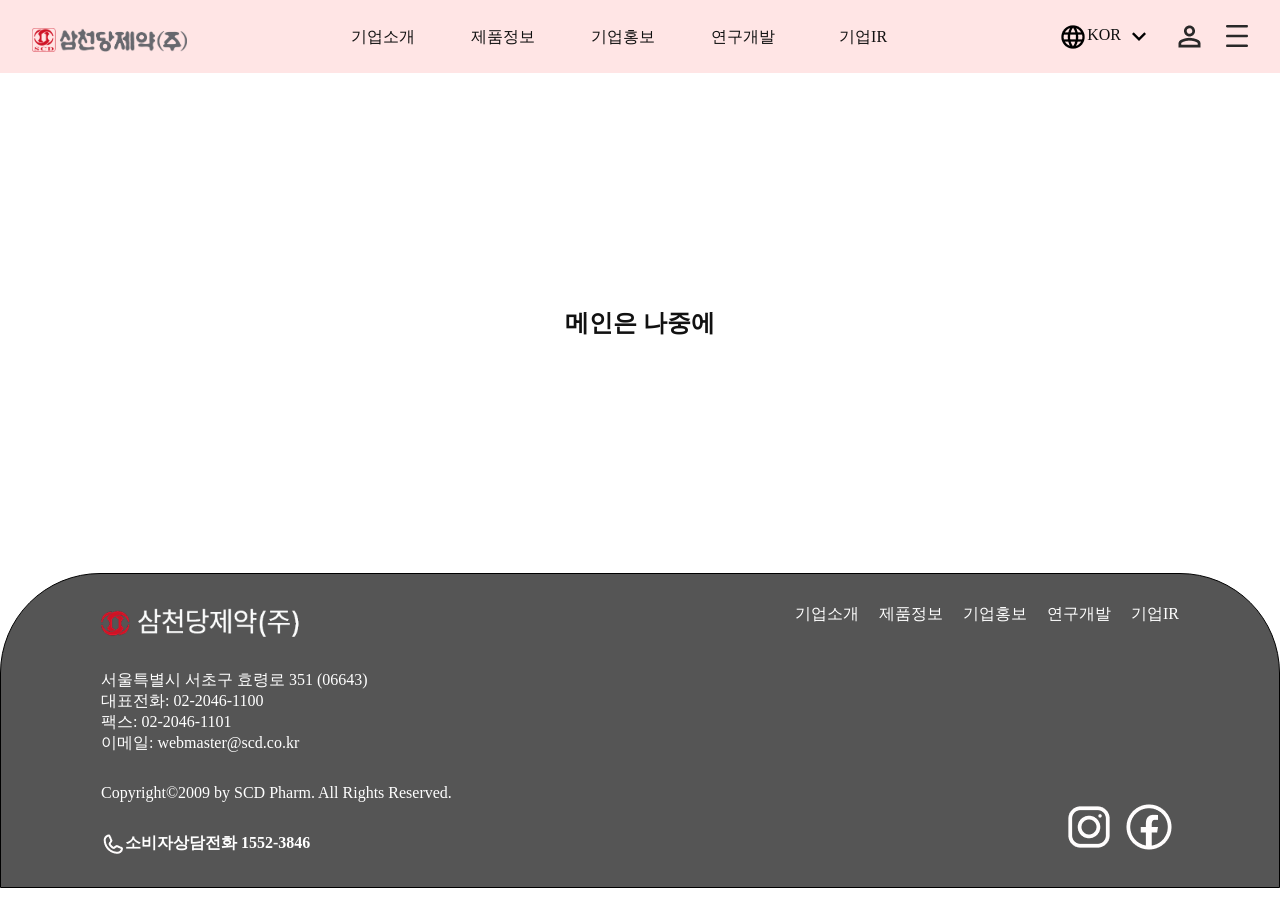
==== header.html @ 34189927 "삼천당제약홈페이지백업" ====
<!DOCTYPE html>
<html lang="en">

<head>
    <meta charset="UTF-8">
    <meta name="viewport" content="width=device-width, initial-scale=1.0">
    <title>삼천당제약</title>
    <link rel="stylesheet" href="./font/pretendard.css">
    <link
        href="https://fonts.googleapis.com/css2?family=Jost:ital,wght@0,100..900;1,100..900&family=Outfit:wght@100..900&display=swap"
        rel="stylesheet">
    <link rel="stylesheet" href="./css/common.css">
    <link rel="stylesheet" href="./css/style.css">
    <!-- <style>
        body {
            background: rgba(255, 0, 0, 0.1);
        }
    </style> -->
</head>

<body>
    <!-- <header></header> -->
    <header>
        <div class="inner">
            <h1 class="logo"><a href="#void"><img src="./images/main_logo.png" alt="메인로고"></a></h1>
            <div class="main-menu">
                <ul class="menu-list">
                    <li><a href="#void">기업소개</a>
                        <ul>
                            <li><a href="#void">인사말</a></li>
                            <li><a href="#void">미션&비젼</a></li>
                            <li><a href="#void">연혁</a></li>
                            <li><a href="#void">오시는길</a></li>
                            <!-- <li><a href="#void"></a></li> -->
                        </ul>
                    </li>
                    <li><a href="#void">제품정보</a>
                        <ul>
                            <li><a href="#void">일반의약품</a></li>
                            <li><a href="#void">전문의약품</a></li>
                            <li><a href="#void">의약외품</a></li>
                            <li><a href="#void">건강기능식품</a></li>
                            <li><a href="#void">수출전용</a></li>
                        </ul>
                    </li>
                    <li><a href="#void">기업홍보</a>
                        <ul>
                            <li><a href="#void">삼천당소식</a></li>
                            <li><a href="#void">보도자료</a></li>
                            <li><a href="#void">영상광고</a></li>
                            <!-- <li><a href="#void"></a></li>
                                <li><a href="#void"></a></li> -->
                        </ul>
                    </li>
                    <li><a href="#void">연구개발</a>
                        <ul>
                            <li><a href="#void">R&D</a></li>
                            <li><a href="#void">중앙연구소</a></li>
                            <!-- <li><a href="#void"></a></li>
                                <li><a href="#void"></a></li>
                                <li><a href="#void"></a></li> -->
                        </ul>
                    </li>
                    <li><a href="#void">기업IR</a>
                        <ul>
                            <li><a href="#void">재무정보</a></li>
                            <li><a href="#void">실적발표</a></li>
                            <li><a href="#void">공시</a></li>
                            <!-- <li><a href="#void"></a></li>
                                <li><a href="#void"></a></li> -->
                        </ul>
                    </li>
                </ul>

            </div>
            <div class="header-right">
                <ul class="gnb-list">
                    <li class="global"><a href="#void"><img src="./images/global.png" alt="글로벌">KOR <img
                                src="./images/navi.png" alt="네비"></a>
                        <ul class="global-sub">
                            <li><a href="#void">KOR</a></li>
                            <li><a href="#void">ENG</a></li>
                        </ul>
                    </li>
                    <li><a href="#void"><img src="./images/user.png" alt="유저"></a></li>
                    <li class="ham-btn"><a href="#void"><img src="./images/ham.png" alt="메뉴바"></a></li>
                </ul>

            </div>

        </div>
    </header>
    <!-- <main></main> -->
    <main>
        <h2>메인은 나중에</h2>
    </main>
    <!-- <footer></footer> -->
    <footer>
        <div class="inner">
            <div class="footer-left">
                <h2 class="footer-logo"><a href="#void"><img src="./images/logo_W.png" alt="서브로고"></a></h2>
                <address>
                    <p>
                        <span>서울특별시 서초구 효령로 351</span>
                        <span>(06643)</span>
                    </p>
                    <p>대표전화: 02-2046-1100</p>
                    <p>팩스: 02-2046-1101</p>
                    <p>이메일: webmaster@scd.co.kr</p>
                    <p class="copy">Copyright©2009 by SCD Pharm. All Rights Reserved.</p>
                </address>
                <div class="custommer">
                    <img src="./images/tel.png" alt="전화"><strong>소비자상담전화 1552-3846</strong>
                </div>
            </div>

            <div class="footer-right">

                <ul class="footer-menu-list">
                    <li><a href="#void">기업소개</a></li>
                    <li><a href="#void">제품정보</a></li>
                    <li><a href="#void">기업홍보</a></li>
                    <li><a href="#void">연구개발</a></li>
                    <li><a href="#void">기업IR</a></li>
                </ul>

                <ul class="sns-list">
                    <li><a href="#void"><img src="./images/instagram.png" alt="인스타"></a></li>
                    <li><a href="#void"><img src="./images/facebook.png" alt="페이스북"></a></li>
                </ul>

            </div>
        </div>

    </footer>

</body>

</html>
---- css/common.css ----
/* 공통사항
모든 여백 제거
li 장식제거
a 밑줄제거, 글자색 기본지정
img, 비디오는 위아래 정렬 */
/* em, i, address는 글자를 바로 세워야 함 */

*{
    margin: 0;
    padding: 0;
    box-sizing:border-box;
    /* 테두리와 여백이 포함된 크기가 width, height안에 포함되도록 설정
     box-sizing */
}
li{
    list-style: none;
}
a{
    text-decoration: none;
    /* color: #222; */
    /* 부모의 color속성을 상속받아서 사용할때 inherit활용 */
    color:inherit;
}
img,video{
    vertical-align: middle;
}

em,i,address{
    font-style: normal;
}

/* blind */
.blind{
    position: absolute;
    top:-99999px;
}

/* body */
body{
    font-family:"Pretendard", "돋움",'sans-serif';
    font-size:16px;
    color:#111;
}
---- css/style.css ----
.inner {
    width: 100%;
    max-width: 1600px;
    margin: 0 auto;
    padding: 0 2.5%;
    background: rgba(255, 0, 0, 0.1);
}

.logo {
    display: flex;
    align-items: center;
    line-height: 4rem;
}

.logo img {
    width: 155px;
    height: 24px;
}

header .inner {
    display: flex;
    justify-content: space-between;
    align-items: center;

}

.menu-list {
    display: flex;
    gap: 40px;
}

.menu-list>li {
    width: 120px;
    text-align: center;
    /* display: block; */
    /* border: 1px solid black; */
    position: relative;
    /* background: aqua; */
}

.menu-list>li>a {
    line-height: 70px;
}

.menu-list>li>a:hover {
    color: red;
}

.menu-list>li>ul>li:hover>a {
    color: red;
}


.menu-list>li:hover>ul {
    display: block;
}

.menu-list>li>ul {
    display: none;
    width: 120px;
    background: white;
    border: 1px solid black;
    border-radius: 20px;
    position: absolute;
    padding: 10px 0;
}

.menu-list>li>ul>li {
    padding: 5px 0;
}

.header-right>.gnb-list {
    display: flex;
    gap: 20px;
    margin: 20px 0;
    align-items: center;
}

.gnb-list>.global {
    /* border: 1px solid red;     */
    position: relative;
}

.gnb-list .global:hover .global-sub {
    display: block;
}

.global-sub {
    border: 1px solid black;
    border-radius: 10px;
    background: #fff;
    display: none;
    position: absolute;
    width: 100%;
    text-align: center;

}

main {
    height: 500px;
    line-height: 500px;
    text-align: center;
}

/* footer {
    background: #ccc;
} */

footer .inner {
    background: #555;
    max-width: 1763px;
    border: 1px solid black;
    border-radius: 100px 100px 0 0;
    display: flex;
    justify-content: space-between;
    padding: 0 100px;
}

.footer-left {
    /* background: aqua; */
    padding: 30px 0;

}

.footer-left .footer-logo {
    width: 200px;
    padding-bottom: 30px;
}

.footer-left .footer-logo img {
    width: 100%;
}

address>p {
    color: white;
}

.copy {
    padding: 30px 0;
}

.custommer>strong {
    color: #fff;
}

.footer-right {
    width: 430px;
    /* background: red; */
    padding: 30px 0;
    display: flex;
    flex-wrap: wrap;
    flex-direction: column;
    justify-content: space-between;



}

.footer-right .footer-menu-list {
    display: flex;
    justify-content: right;
    gap: 30px;
}

.footer-right .footer-menu-list>li {
    /* border: 1px solid black; */
    font-size: 1.13rem;
    font-weight: 600;
    color: #fff;
}

.footer-right .sns-list {
    display: flex;
    justify-content: right;
}

@media screen and (max-width: 1600px) {
    .menu-list {
        gap: 20px;
    }

    .menu-list>li {
        width: 100px;
    }

    .footer-right .footer-menu-list {
        gap: 20px;
        font-weight: 400;
    }

    .footer-right .footer-menu-list>li {
        font-size: 1rem;
        font-weight: 400;
    }

}


@media screen and (max-width: 1024px) {
    .main-menu {
        display: none;
    }

    .gnb-list li:not(.ham-btn) {
        display: none;
    }

    .footer-left {
        font-size: 0.8rem;
        font-weight: 400;
    }

    .footer-right {
        width: 350px;
    }

    .footer-right .footer-menu-list {
        gap: 10px;
    }

    .sns-list li img {
        width: 80%;
    }

}

@media screen and (max-width: 767px){
    footer .inner {
        flex-direction: column;
        text-align: center;
        padding: 0;
    }

    .footer-logo {
        display: inline-block;
        /* border: 1px solid red; */
    }

    .footer-right {
        width: 100%;        
    }

    .footer-right .sns-list{
        display: flex;
        justify-content: center;
    }

        .footer-right>.footer-menu-list {
            display: none;
        }
    }
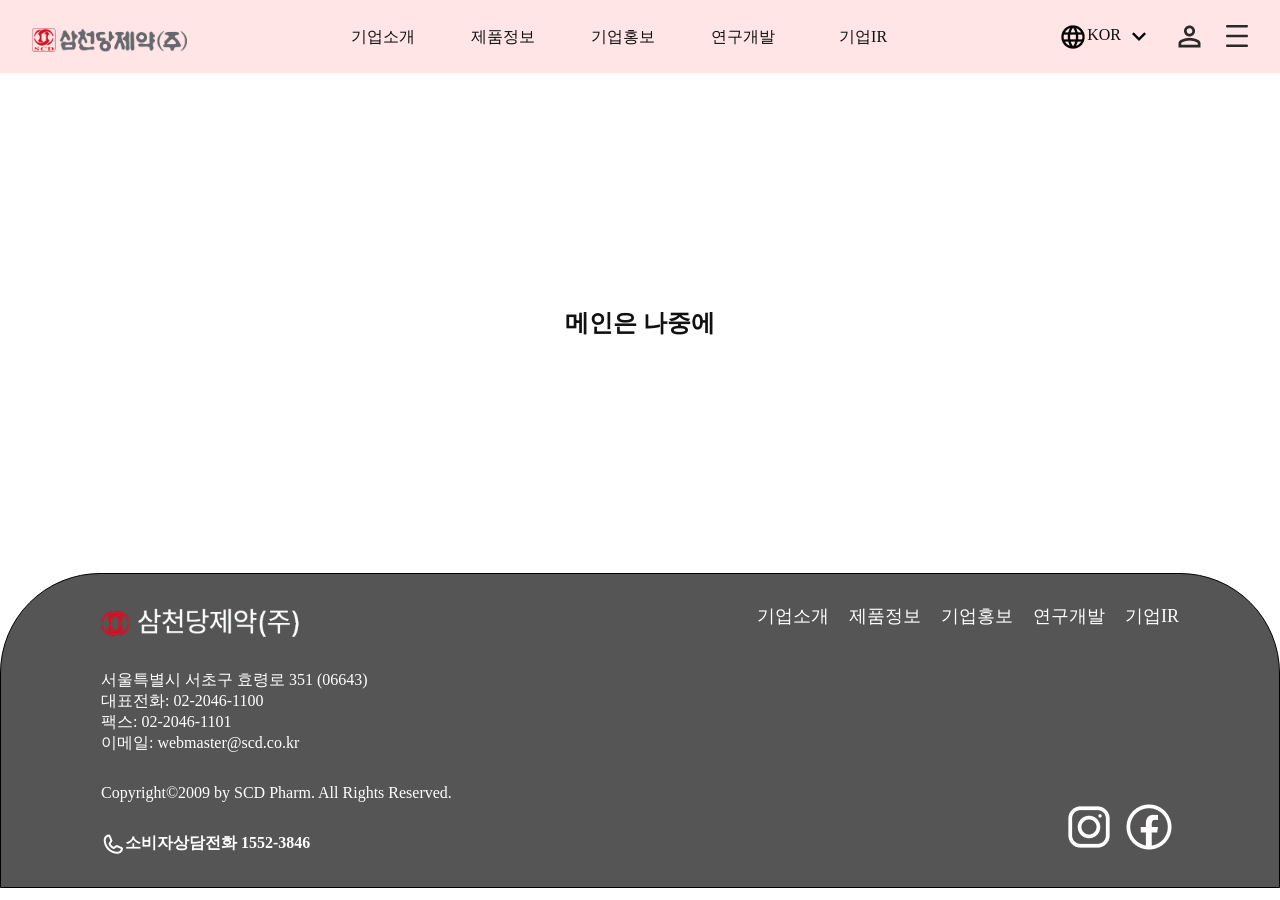
==== commit 7db2ee85: "css수정" ====
--- a/header.html
+++ b/header.html
@@ -25,7 +25,7 @@
             <h1 class="logo"><a href="#void"><img src="./images/main_logo.png" alt="메인로고"></a></h1>
             <div class="main-menu">
                 <ul class="menu-list">
-                    <li><a href="#void">기업소개</a>
+                    <li><a href="#void">기업소개<span class="menu-icon"><img src="./images/cross.svg" alt="십자가"></span></a>
                         <ul>
                             <li><a href="#void">인사말</a></li>
                             <li><a href="#void">미션&비젼</a></li>
@@ -34,7 +34,7 @@
                             <!-- <li><a href="#void"></a></li> -->
                         </ul>
                     </li>
-                    <li><a href="#void">제품정보</a>
+                    <li><a href="#void">제품정보<span class="menu-icon"><img src="./images/cross.svg" alt="십자가"></span></a>
                         <ul>
                             <li><a href="#void">일반의약품</a></li>
                             <li><a href="#void">전문의약품</a></li>
@@ -43,7 +43,7 @@
                             <li><a href="#void">수출전용</a></li>
                         </ul>
                     </li>
-                    <li><a href="#void">기업홍보</a>
+                    <li><a href="#void">기업홍보<span class="menu-icon"><img src="./images/cross.svg" alt="십자가"></span></a>
                         <ul>
                             <li><a href="#void">삼천당소식</a></li>
                             <li><a href="#void">보도자료</a></li>
@@ -52,7 +52,7 @@
                                 <li><a href="#void"></a></li> -->
                         </ul>
                     </li>
-                    <li><a href="#void">연구개발</a>
+                    <li><a href="#void">연구개발<span class="menu-icon"><img src="./images/cross.svg" alt="십자가"></span></a>
                         <ul>
                             <li><a href="#void">R&D</a></li>
                             <li><a href="#void">중앙연구소</a></li>
@@ -61,7 +61,7 @@
                                 <li><a href="#void"></a></li> -->
                         </ul>
                     </li>
-                    <li><a href="#void">기업IR</a>
+                    <li><a href="#void">기업IR<span class="menu-icon"><img src="./images/cross.svg" alt="십자가"></span></a>
                         <ul>
                             <li><a href="#void">재무정보</a></li>
                             <li><a href="#void">실적발표</a></li>
--- a/css/style.css
+++ b/css/style.css
@@ -42,8 +42,33 @@
     line-height: 70px;
 }
 
+.menu-icon {
+    display: inline-block;
+    transform: rotate(0deg);
+    opacity: 0;
+    transition: 1s;
+    position: absolute;
+    top: -15px;
+
+}
+
+.menu-icon>img {
+    width: 20px;
+    height: 20px;
+
+}
+
+
+
 .menu-list>li>a:hover {
     color: red;
+}
+
+.menu-list>li>a:hover>.menu-icon {
+    transform: rotate(360deg);
+    opacity: 1;
+
+
 }
 
 .menu-list>li>ul>li:hover>a {
@@ -58,11 +83,14 @@
 .menu-list>li>ul {
     display: none;
     width: 120px;
-    background: white;
-    border: 1px solid black;
+    background: #fcfcfc;
+    /* border: 1px solid black; */
     border-radius: 20px;
     position: absolute;
     padding: 10px 0;
+    left: 50%;
+    transform: translateX(-50%);
+
 }
 
 .menu-list>li>ul>li {
@@ -96,6 +124,8 @@
 
 }
 
+/* main */
+
 main {
     height: 500px;
     line-height: 500px;
@@ -184,13 +214,11 @@
     }
 
     .footer-right .footer-menu-list {
-        gap: 20px;
-        font-weight: 400;
+        gap: 20px;        
     }
 
     .footer-right .footer-menu-list>li {
-        font-size: 1rem;
-        font-weight: 400;
+      font-weight: 400;
     }
 
 }
@@ -218,13 +246,17 @@
         gap: 10px;
     }
 
+    .footer-right .footer-menu-list>li {
+      font-size: 0.8rem;
+    }
+
     .sns-list li img {
         width: 80%;
     }
 
 }
 
-@media screen and (max-width: 767px){
+@media screen and (max-width: 767px) {
     footer .inner {
         flex-direction: column;
         text-align: center;
@@ -237,15 +269,15 @@
     }
 
     .footer-right {
-        width: 100%;        
-    }
-
-    .footer-right .sns-list{
+        width: 100%;
+    }
+
+    .footer-right .sns-list {
         display: flex;
         justify-content: center;
     }
 
-        .footer-right>.footer-menu-list {
-            display: none;
-        }
-    }+    .footer-right>.footer-menu-list {
+        display: none;
+    }
+}
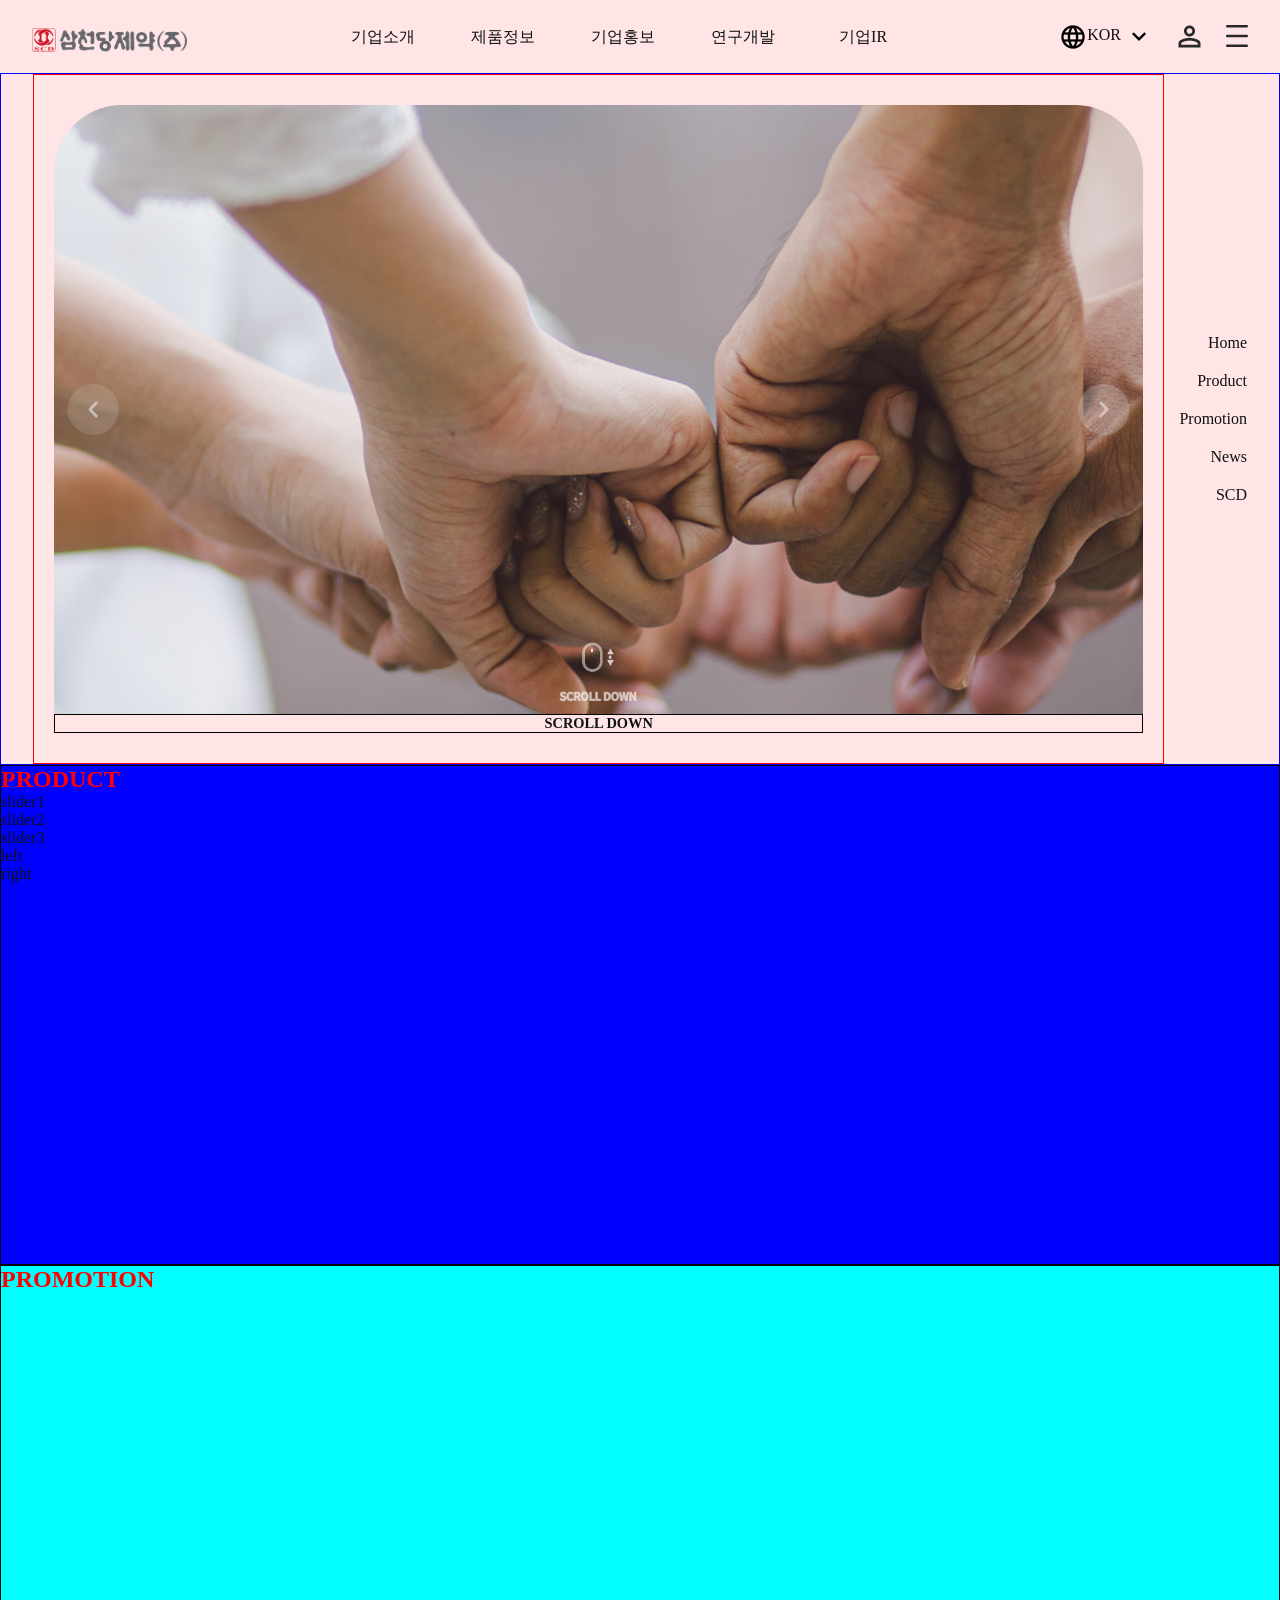
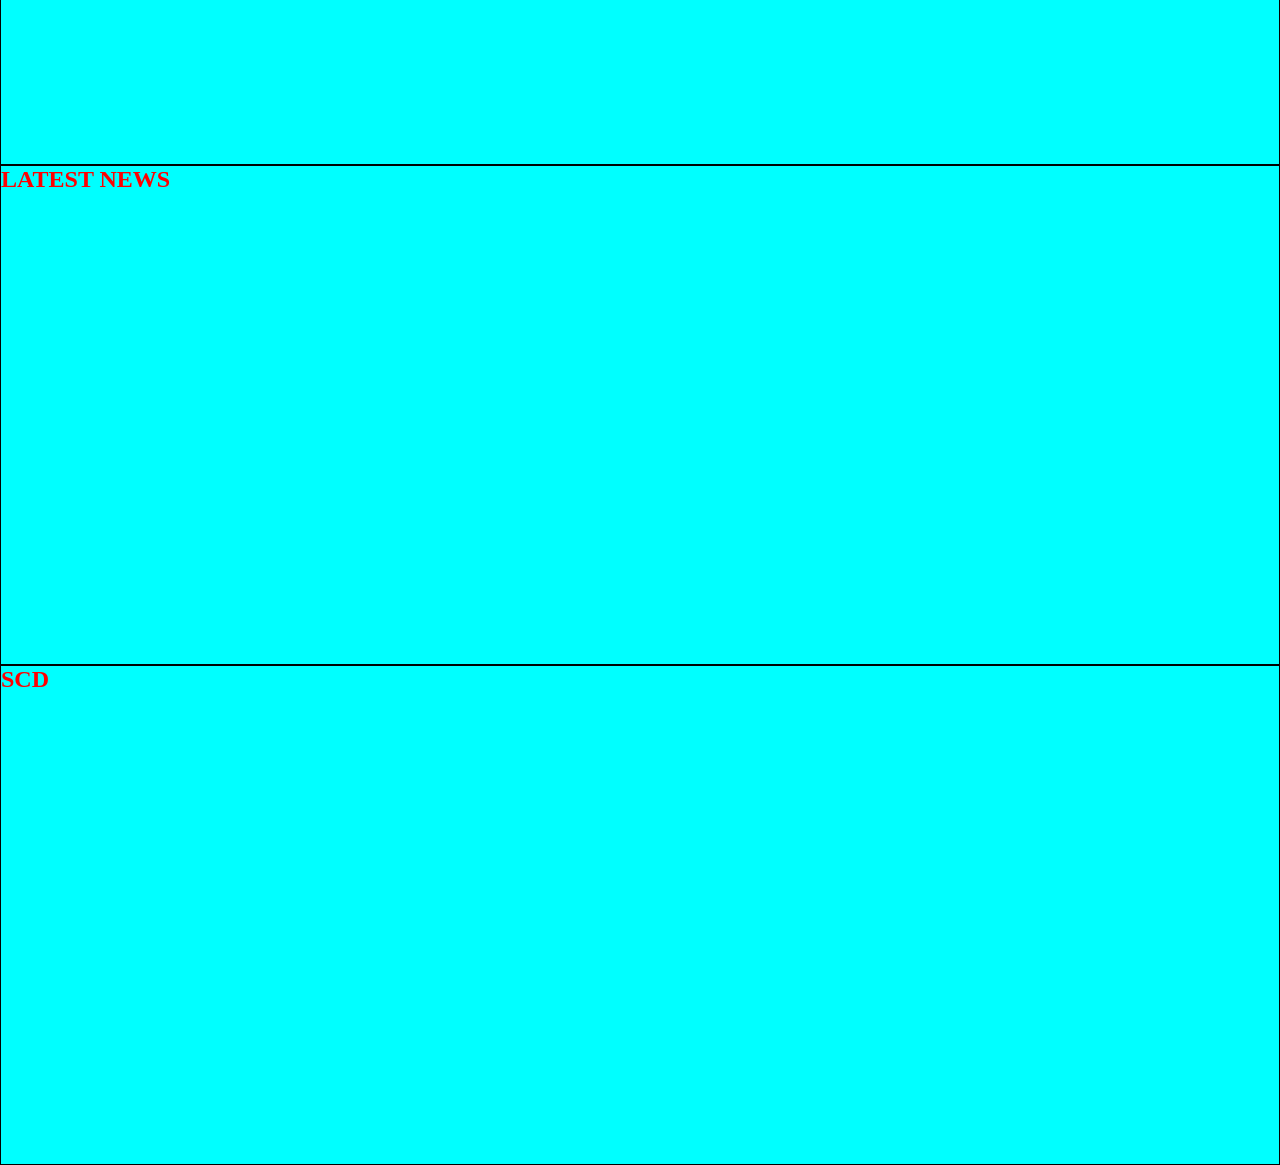
==== commit 0f2b81b3: "9월3일 업데이트" ====
--- a/header.html
+++ b/header.html
@@ -92,10 +92,78 @@
     </header>
     <!-- <main></main> -->
     <main>
-        <h2>메인은 나중에</h2>
+        <div class="main-slider-wrap inner">
+            <div class="main-slider">
+                <div class="slide1">
+                    <div class="img-box">
+                        <img src="./images/main01.png" alt="메인이미지">
+                    </div>
+                    <div class="text-box">
+                        <p>SCROLL DOWN </p>
+                    </div>
+                </div>
+            </div>
+            <div class="main-navi">
+                <ul class="navi">
+                    <li>
+                        <a href="#void">Home</a><span class="navi-icon"><img src="./images/circle.svg" alt=""></span>
+                    </li>
+                    <li>
+                        <a href="#void">Product</a><span class="navi-icon"><img src="./images/circle.svg" alt=""></span>
+                    </li>
+                    <li>
+                        <a href="#void">Promotion</a><span class="navi-icon"><img src="./images/circle.svg"
+                                alt=""></span>
+                    </li>
+                    <li>
+                        <a href="#void">News</a><span class="navi-icon"><img src="./images/circle.svg" alt=""></span>
+                    </li>
+                    <li>
+                        <a href="#void">SCD</a><span class="navi-icon"><img src="./images/circle.svg" alt=""></span>
+                    </li>
+                </ul>
+            </div>
+        </div>
+
+        <section class="Product">
+            <div class="product-list">
+                <h2 class="title">PRODUCT</h2>
+                <div class="slider-list-wrap">
+                    <div class="slider-list">
+                        <div class="slider">slider1</div>
+                        <div class="slider">slider2</div>
+                        <div class="slider">slider3</div>
+                    </div>
+                    <ul class="arrow-btn">
+                        <li class="left-btn"><a href="#void">left</a></li>
+                        <li class="right-btn"><a href="#void">right</a></li>
+                    </ul>
+                </div>
+            </div>
+        </section>
+
+        <section class="promotion">
+            <div>
+                <h2 class="title">PROMOTION</h2>
+
+            </div>
+        </section>
+        <section class="news">
+            <div>
+                <h2>LATEST NEWS</h2>
+
+            </div>
+        </section>
+        <section class="scd">
+            <div>
+                <h2>SCD</h2>
+
+
+            </div>
+        </section>
     </main>
     <!-- <footer></footer> -->
-    <footer>
+    <!-- <footer>
         <div class="inner">
             <div class="footer-left">
                 <h2 class="footer-logo"><a href="#void"><img src="./images/logo_W.png" alt="서브로고"></a></h2>
@@ -132,7 +200,7 @@
             </div>
         </div>
 
-    </footer>
+    </footer> -->
 
 </body>
 
--- a/css/style.css
+++ b/css/style.css
@@ -26,20 +26,36 @@
 
 .menu-list {
     display: flex;
-    gap: 40px;
+    gap: 60px;
+
 }
 
 .menu-list>li {
-    width: 120px;
+    width: 80px;
     text-align: center;
     /* display: block; */
     /* border: 1px solid black; */
     position: relative;
     /* background: aqua; */
+    z-index: 1000;
 }
 
 .menu-list>li>a {
     line-height: 70px;
+}
+
+/* .main-menu>ul>li>a::after { */
+.menu-list>li>a::after {
+    content: "";
+    position: absolute;
+    left: 0;
+    bottom: 10px;
+    width: 100%;
+    height: 2px;
+    background-color: red;
+    transform: scaleX(0);
+    transform-origin: center;
+    transition: 1s;
 }
 
 .menu-icon {
@@ -55,14 +71,19 @@
 .menu-icon>img {
     width: 20px;
     height: 20px;
-
-}
-
+}
 
 
 .menu-list>li>a:hover {
     color: red;
-}
+
+}
+
+.menu-list>li>a:hover::after {
+    color: red;
+    transform: scaleX(1);
+}
+
 
 .menu-list>li>a:hover>.menu-icon {
     transform: rotate(360deg);
@@ -121,16 +142,84 @@
     position: absolute;
     width: 100%;
     text-align: center;
+    z-index: 999;
 
 }
 
 /* main */
-
-main {
-    height: 500px;
-    line-height: 500px;
-    text-align: center;
-}
+.main-slider-wrap {
+    display: flex;
+    align-items: center;
+    border: 1px solid blue;
+}
+
+.main-slider>div {
+    padding: 30px 20px;
+    border: 1px solid red;
+}
+
+.main-slider div img {
+    width: 100%;
+}
+
+.main-navi {
+    /* border: 1px solid green; */
+    width: 120px;
+    position: relative;
+}
+
+.navi>li {
+    display: flex;
+    justify-content: right;
+    padding: 10px 0;
+}
+
+.navi>li:hover {
+    color: red;
+    /* border: 1px solid black;     */
+    }
+
+.navi>li:hover>.navi-icon{
+    display: block;    
+}
+
+.navi-icon {
+    padding-left: 5px;    
+    display: none;
+}
+
+.navi-icon>img {
+    width: 80%
+}
+.text-box{
+    font-size: 0.9rem;
+    font-weight: 600;
+    border: 1px solid black;
+    text-align: center;    
+}
+section{
+    background: aqua;
+    border: 1px solid black;
+    height: 500px;    
+    margin: 0 auto;
+}
+section h2{
+    color: red;
+
+}
+.Product{
+    background: blue;
+    max-width: 1600px;
+
+}
+
+
+
+
+
+
+
+
 
 /* footer {
     background: #ccc;
@@ -206,19 +295,16 @@
 
 @media screen and (max-width: 1600px) {
     .menu-list {
+        gap: 40px;
+    }
+
+
+    .footer-right .footer-menu-list {
         gap: 20px;
     }
 
-    .menu-list>li {
-        width: 100px;
-    }
-
-    .footer-right .footer-menu-list {
-        gap: 20px;        
-    }
-
     .footer-right .footer-menu-list>li {
-      font-weight: 400;
+        font-weight: 400;
     }
 
 }
@@ -247,7 +333,7 @@
     }
 
     .footer-right .footer-menu-list>li {
-      font-size: 0.8rem;
+        font-size: 0.8rem;
     }
 
     .sns-list li img {
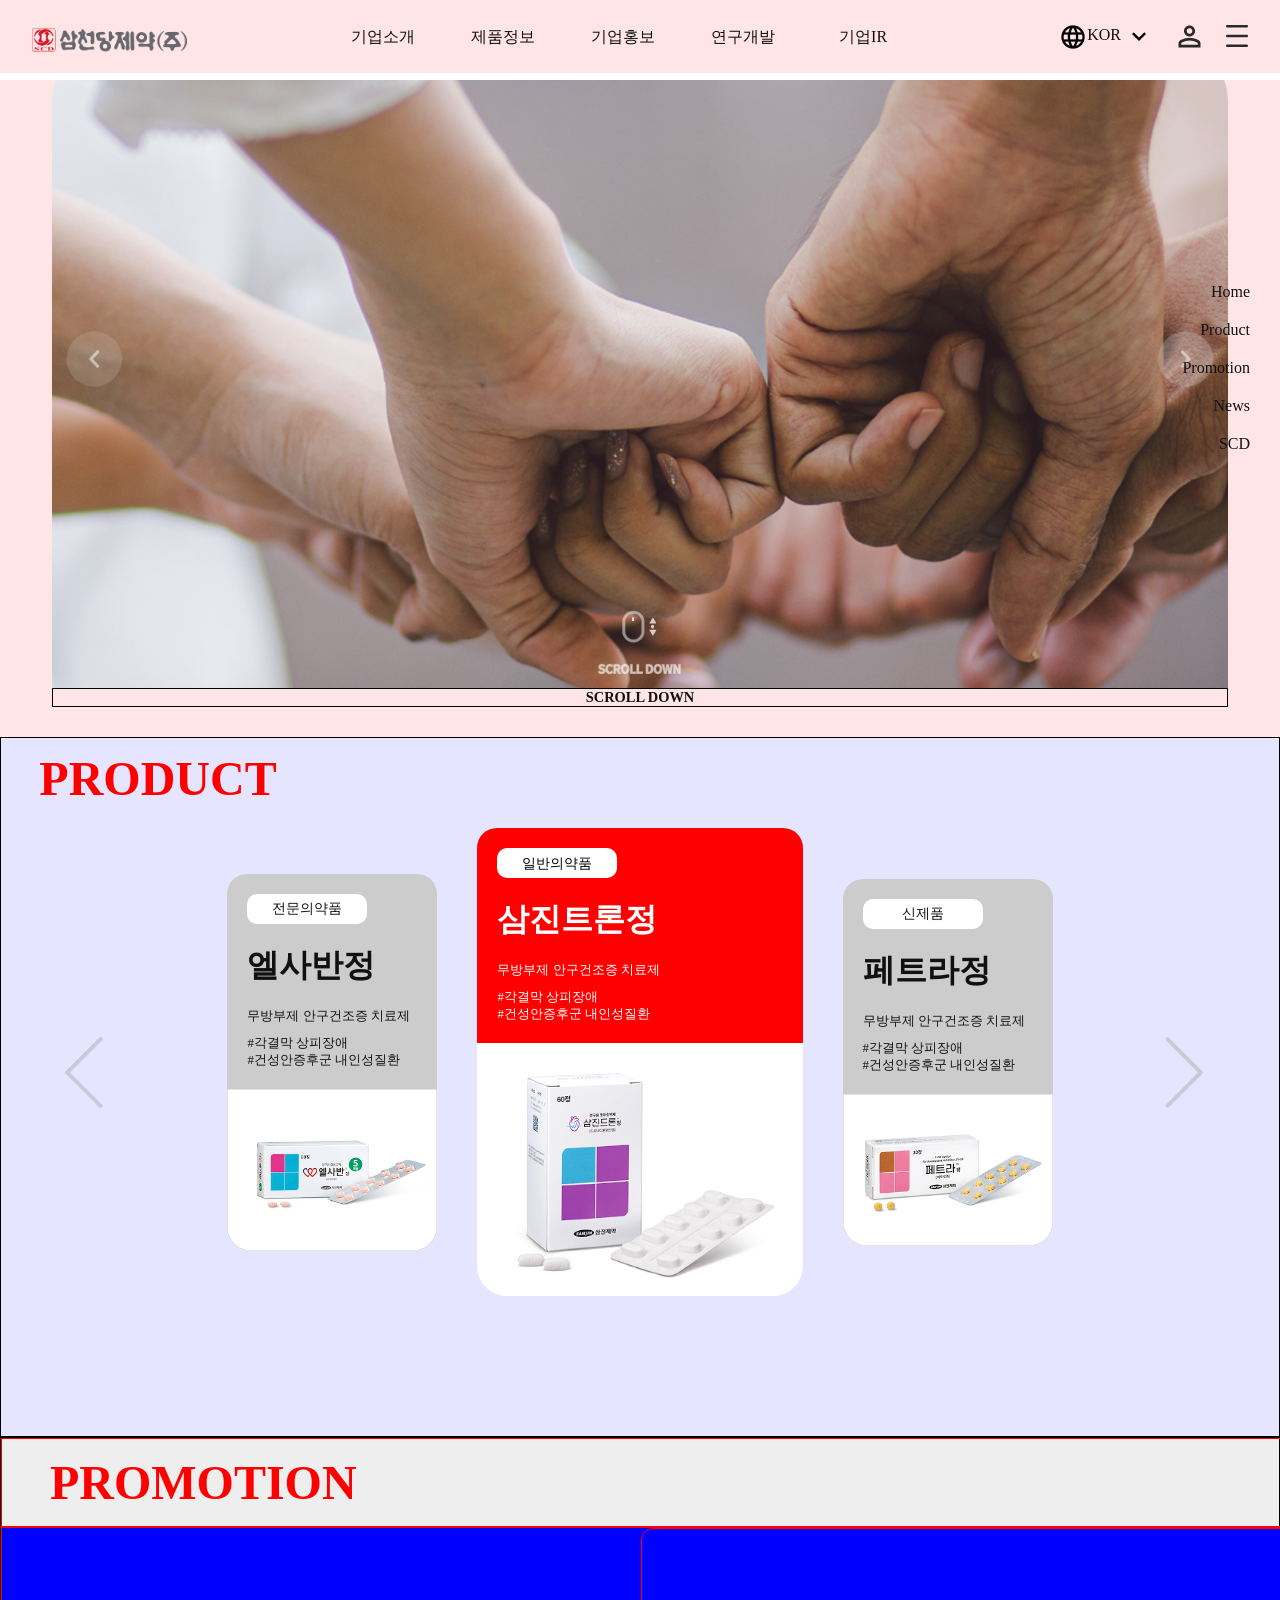
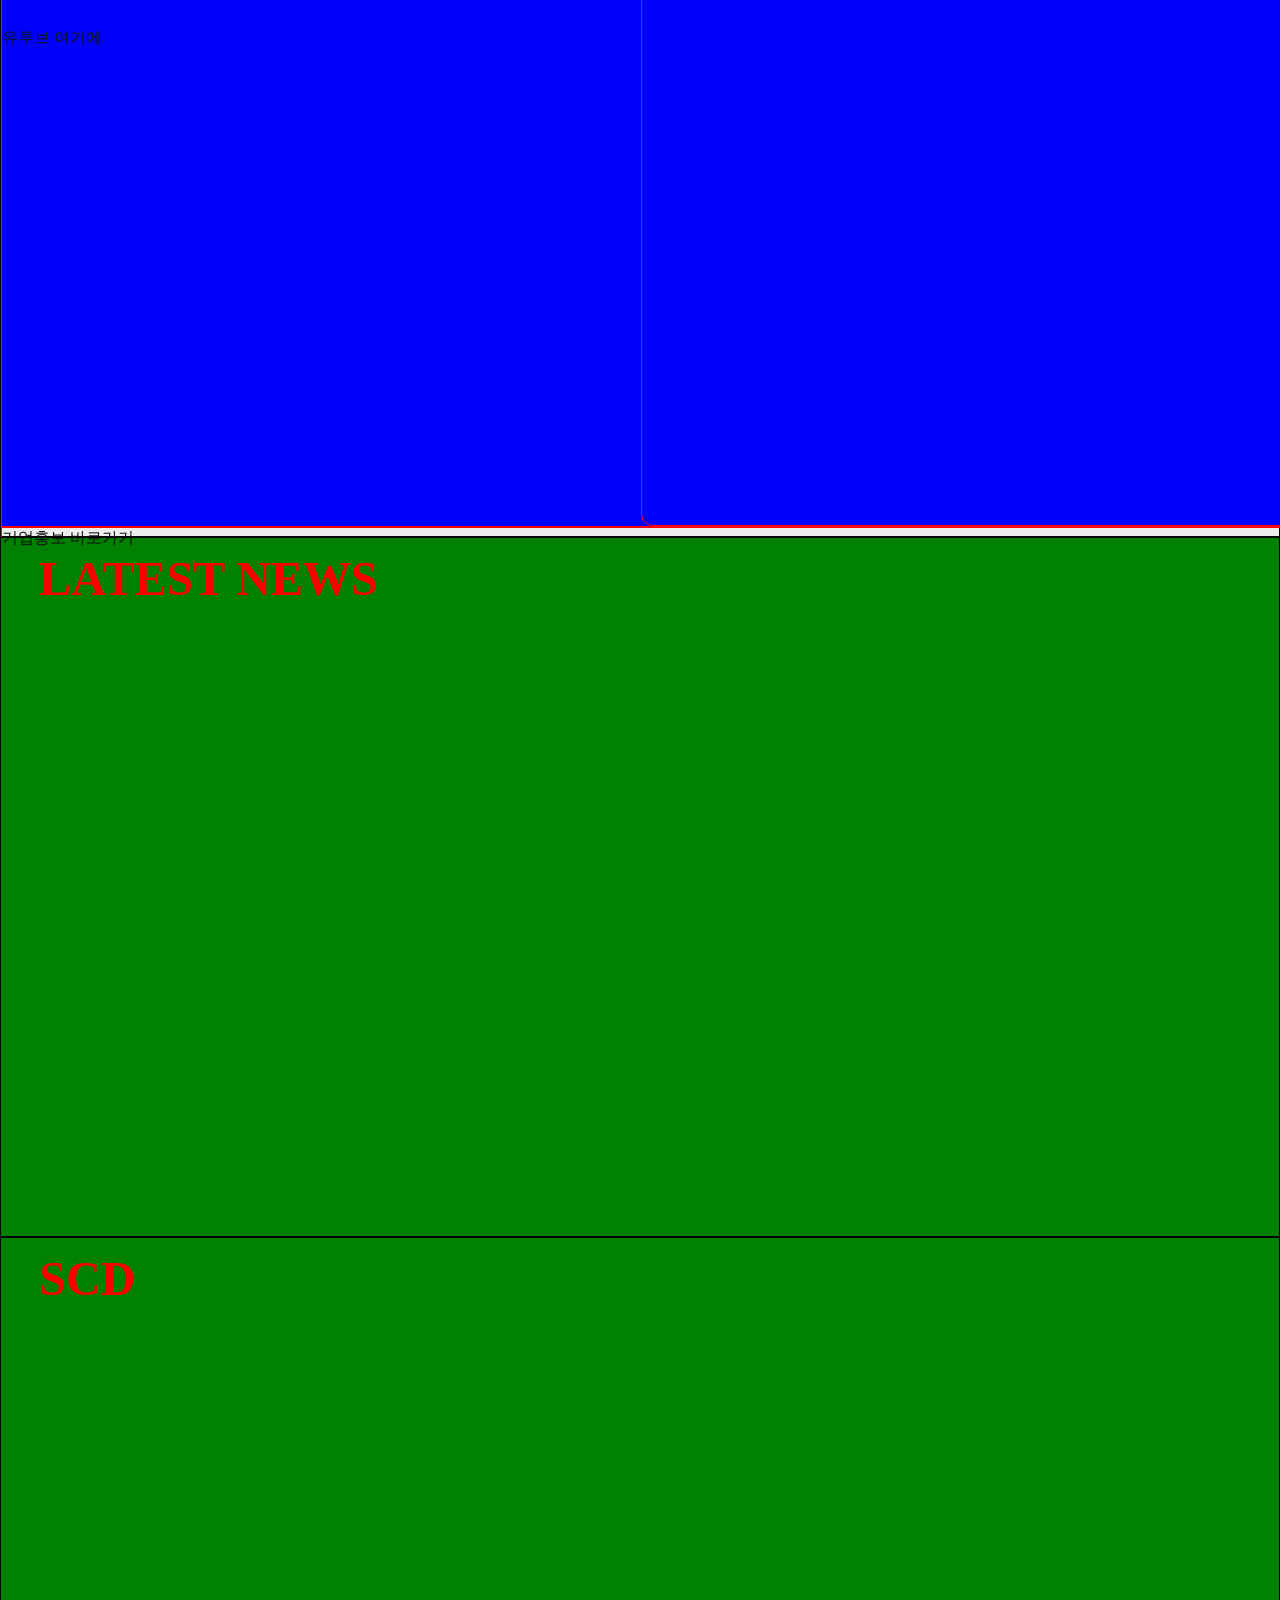
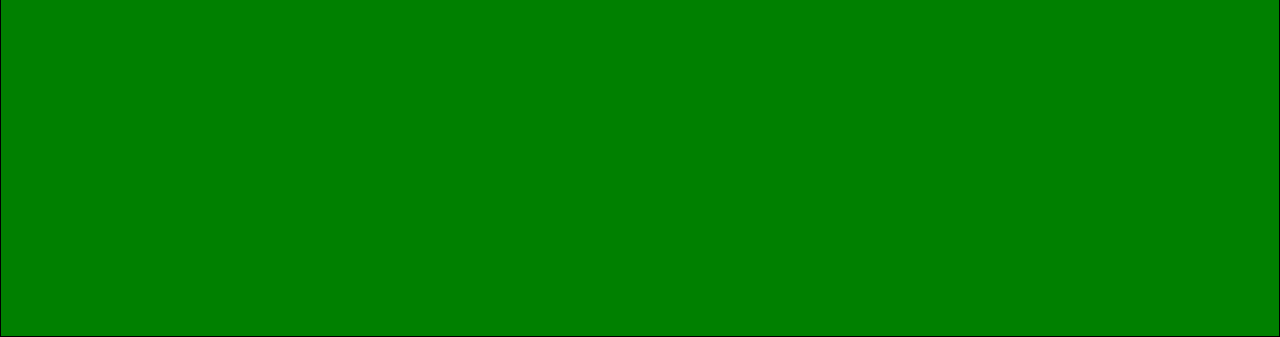
==== commit 60cf2d63: "9월4일메인페이지업데이트" ====
--- a/header.html
+++ b/header.html
@@ -22,11 +22,11 @@
     <!-- <header></header> -->
     <header>
         <div class="inner">
-            <h1 class="logo"><a href="#void"><img src="./images/main_logo.png" alt="메인로고"></a></h1>
+            <h1 class="logo"><a href="#"><img src="./images/main_logo.png" alt="메인로고"></a></h1>
             <div class="main-menu">
                 <ul class="menu-list">
                     <li><a href="#void">기업소개<span class="menu-icon"><img src="./images/cross.svg" alt="십자가"></span></a>
-                        <ul>
+                        <ul class="sub-menu">
                             <li><a href="#void">인사말</a></li>
                             <li><a href="#void">미션&비젼</a></li>
                             <li><a href="#void">연혁</a></li>
@@ -35,7 +35,7 @@
                         </ul>
                     </li>
                     <li><a href="#void">제품정보<span class="menu-icon"><img src="./images/cross.svg" alt="십자가"></span></a>
-                        <ul>
+                        <ul class="sub-menu">
                             <li><a href="#void">일반의약품</a></li>
                             <li><a href="#void">전문의약품</a></li>
                             <li><a href="#void">의약외품</a></li>
@@ -44,7 +44,7 @@
                         </ul>
                     </li>
                     <li><a href="#void">기업홍보<span class="menu-icon"><img src="./images/cross.svg" alt="십자가"></span></a>
-                        <ul>
+                        <ul class="sub-menu">
                             <li><a href="#void">삼천당소식</a></li>
                             <li><a href="#void">보도자료</a></li>
                             <li><a href="#void">영상광고</a></li>
@@ -53,7 +53,7 @@
                         </ul>
                     </li>
                     <li><a href="#void">연구개발<span class="menu-icon"><img src="./images/cross.svg" alt="십자가"></span></a>
-                        <ul>
+                        <ul class="sub-menu">
                             <li><a href="#void">R&D</a></li>
                             <li><a href="#void">중앙연구소</a></li>
                             <!-- <li><a href="#void"></a></li>
@@ -62,7 +62,7 @@
                         </ul>
                     </li>
                     <li><a href="#void">기업IR<span class="menu-icon"><img src="./images/cross.svg" alt="십자가"></span></a>
-                        <ul>
+                        <ul class="sub-menu">
                             <li><a href="#void">재무정보</a></li>
                             <li><a href="#void">실적발표</a></li>
                             <li><a href="#void">공시</a></li>
@@ -106,20 +106,21 @@
             <div class="main-navi">
                 <ul class="navi">
                     <li>
-                        <a href="#void">Home</a><span class="navi-icon"><img src="./images/circle.svg" alt=""></span>
-                    </li>
-                    <li>
-                        <a href="#void">Product</a><span class="navi-icon"><img src="./images/circle.svg" alt=""></span>
+                        <a href="#void">Home</a><span class="navi-icon"><img src="./images/circle.svg" alt="네비원"></span>
+                    </li>
+                    <li>
+                        <a href="#void">Product</a><span class="navi-icon"><img src="./images/circle.svg"
+                                alt="네비원"></span>
                     </li>
                     <li>
                         <a href="#void">Promotion</a><span class="navi-icon"><img src="./images/circle.svg"
-                                alt=""></span>
-                    </li>
-                    <li>
-                        <a href="#void">News</a><span class="navi-icon"><img src="./images/circle.svg" alt=""></span>
-                    </li>
-                    <li>
-                        <a href="#void">SCD</a><span class="navi-icon"><img src="./images/circle.svg" alt=""></span>
+                                alt="네비원"></span>
+                    </li>
+                    <li>
+                        <a href="#void">News</a><span class="navi-icon"><img src="./images/circle.svg" alt="네비원"></span>
+                    </li>
+                    <li>
+                        <a href="#void">SCD</a><span class="navi-icon"><img src="./images/circle.svg" alt="네비원"></span>
                     </li>
                 </ul>
             </div>
@@ -130,23 +131,75 @@
                 <h2 class="title">PRODUCT</h2>
                 <div class="slider-list-wrap">
                     <div class="slider-list">
-                        <div class="slider">slider1</div>
-                        <div class="slider">slider2</div>
-                        <div class="slider">slider3</div>
+                        <div class="product">
+                            <a href="#void">
+                                <div class="product-head">
+                                    <span class="tag">전문의약품</span>
+                                    <h3 class="product-name">엘사반정</h3>
+                                    <p class="product-manual">무방부제 안구건조증 치료제</p>
+                                    <p>#각결막 상피장애<br>#건성안증후군 내인성질환</p>
+
+                                </div>
+                                <div class="product-img">
+                                    <img src="./images/product-1.png" alt="제품사진1">
+                                </div>
+                            </a>
+                        </div>
+                        <div class="product product-active">
+                            <a href="#void">
+                                <div class="product-head head-active">
+                                    <span class="tag">일반의약품</span>
+                                    <h3 class="product-name">삼진트론정</h3>
+                                    <p class="product-manual">무방부제 안구건조증 치료제</p>
+                                    <p>#각결막 상피장애<br>#건성안증후군 내인성질환</p>
+
+                                </div>
+                                <div class="product-img">
+                                    <img src="./images/product-2.png" alt="제품사진2">
+                                </div>
+                            </a>
+                        </div>
+                        <div class="product">
+                            <a href="#void">
+                                <div class="product-head">
+                                    <span class="tag">신제품</span>
+                                    <h3 class="product-name">페트라정</h3>
+                                    <p class="product-manual">무방부제 안구건조증 치료제</p>
+                                    <p>#각결막 상피장애<br>#건성안증후군 내인성질환</p>
+                                </div>
+                                <div class="product-img">
+                                    <img src="./images/product-3.png" alt="제품사진3">
+                                </div>
+                            </a>
+                        </div>
                     </div>
                     <ul class="arrow-btn">
-                        <li class="left-btn"><a href="#void">left</a></li>
-                        <li class="right-btn"><a href="#void">right</a></li>
+                        <li class="left-btn"><a href="#void">
+                                <img src="./images/product-arrow-left.png" alt="화살표(좌)">
+                            </a></li>
+                        <li class="right-btn"><a href="#void">
+                                <img src="./images/product-arrow-right.png" alt="화살표(우)">
+                            </a></li>
                     </ul>
                 </div>
             </div>
         </section>
 
         <section class="promotion">
+            <div class="promotion-head">
+                <h2 class="title">PROMOTION</h2>
+            </div>
+            <div class="youtube">
+                <iframe src="https://www.youtube.com/embed/jwjD4QpowTU" title="YouTube video player"
+                    allow="accelerometer; autoplay; clipboard-write; encrypted-media; gyroscope; picture-in-picture"
+                    allowfullscreen>
+                </iframe>
+                <p>유투브 여기에</p>
+            </div>
             <div>
-                <h2 class="title">PROMOTION</h2>
-
-            </div>
+                <p>기업홍보 바로가기</p>
+            </div>
+
         </section>
         <section class="news">
             <div>
--- a/css/style.css
+++ b/css/style.css
@@ -1,3 +1,11 @@
+header {
+    background: #fff;
+    height: 5rem;
+    position: fixed;
+    width: 100%;
+    z-index: 10000;
+}
+
 .inner {
     width: 100%;
     max-width: 1600px;
@@ -118,6 +126,10 @@
     padding: 5px 0;
 }
 
+.sub-menu>li {
+    font-size: 0.8rem;
+}
+
 .header-right>.gnb-list {
     display: flex;
     gap: 20px;
@@ -142,7 +154,7 @@
     position: absolute;
     width: 100%;
     text-align: center;
-    z-index: 999;
+
 
 }
 
@@ -150,12 +162,12 @@
 .main-slider-wrap {
     display: flex;
     align-items: center;
-    border: 1px solid blue;
+    /* border: 1px solid blue; */
 }
 
 .main-slider>div {
     padding: 30px 20px;
-    border: 1px solid red;
+    /* border: 1px solid red; */
 }
 
 .main-slider div img {
@@ -165,7 +177,9 @@
 .main-navi {
     /* border: 1px solid green; */
     width: 120px;
-    position: relative;
+    position: fixed;
+    right: 30px;
+    z-index: 999;
 }
 
 .navi>li {
@@ -177,45 +191,171 @@
 .navi>li:hover {
     color: red;
     /* border: 1px solid black;     */
-    }
-
-.navi>li:hover>.navi-icon{
-    display: block;    
+}
+
+.navi>li:hover>.navi-icon {
+    display: block;
 }
 
 .navi-icon {
-    padding-left: 5px;    
+    padding-left: 5px;
     display: none;
 }
 
 .navi-icon>img {
-    width: 80%
-}
-.text-box{
+    width: 50%
+}
+
+.text-box {
     font-size: 0.9rem;
     font-weight: 600;
     border: 1px solid black;
-    text-align: center;    
-}
-section{
-    background: aqua;
+    text-align: center;
+}
+
+section {
+    background: green;
     border: 1px solid black;
-    height: 500px;    
+    height: 700px;
     margin: 0 auto;
 }
-section h2{
+
+section h2 {
     color: red;
-
-}
-.Product{
+    font-size: 3rem;
+    font-weight: 800;
+    padding: 1% 3%;
+
+}
+
+.Product {
+    background: rgba(0, 0, 255, 0.1);
+    max-width: 1600px;
+
+}
+
+.slider-list-wrap {
+    position: relative;
+    width: 90%;
+    margin: auto;
+
+}
+
+.slider-list {
+    display: flex;
+    justify-content: center;
+    align-items: center;
+    gap: 20px;
+    /* overflow: hidden;     */
+}
+
+.product {
+    padding: 10px 10px;
+    aspect-ratio: 16/9;
+    border-radius: 10px;
+    /* background-color: hotpink; */
+    flex: 0 0 20%;
+}
+
+.slider-list>.product-active {
+    flex: 0 0 30%;
+}
+
+
+.product .product-head {
+    background: #ccc;
+    padding: 20px 20px;
+    border-radius: 20px 20px 0 0;
+}
+
+.slider-list .head-active {
+    background-color: red;
+    color: #fff;
+}
+
+.slider-list .head-active>.tag {
+    color: black;
+}
+
+.product .product-head .tag {
+    font-size: 0.9rem;
+    display: flex;
+    justify-content: center;
+    align-items: center;
+    width: 120px;
+    height: 30px;
+    background: #fff;
+    border-radius: 10px;
+}
+
+.product-name {
+    font-size: 2rem;
+    padding: 20px 0;
+}
+
+.product .product-img {
+    border-radius: 0 0 20px 20px;
+}
+
+.product .product-img>img {
+    width: 100%;
+}
+
+.product p {
+    font-size: 0.8rem;
+}
+
+.product-manual {
+    padding-bottom: 10px;
+}
+
+.arrow-btn>li>a {
+    display: block;
+    width: 50px;
+    height: 50px;
+    /* background: green; */
+    position: absolute;
+    top: 50%;
+    transform: translateY(-50%)
+}
+
+.arrow-btn>.left-btn>a {
+    left: 0;
+}
+
+.arrow-btn>.right-btn>a {
+    right: 0;
+}
+
+.promotion {
+    background-color: #eee;
+}
+
+.promotion>div {
+    border: 1px solid red;
+    width: 1600px;
+    margin: 0 auto;
+}
+
+.youtube {
+    width: 100%;
+    height: 600px;
+    border: 1px solid red;
     background: blue;
-    max-width: 1600px;
-
-}
-
-
-
-
+    position: relative;
+    padding: 100px 0;    
+    
+}
+
+.youtube iframe {
+    border: 1px solid red;
+    position: absolute;
+    top: 0;
+    right: 0;    
+    width: 60%;
+    height: 100%;    
+    border-radius: 12px;    
+}
 
 
 
@@ -248,6 +388,7 @@
 
 .footer-left .footer-logo img {
     width: 100%;
+
 }
 
 address>p {
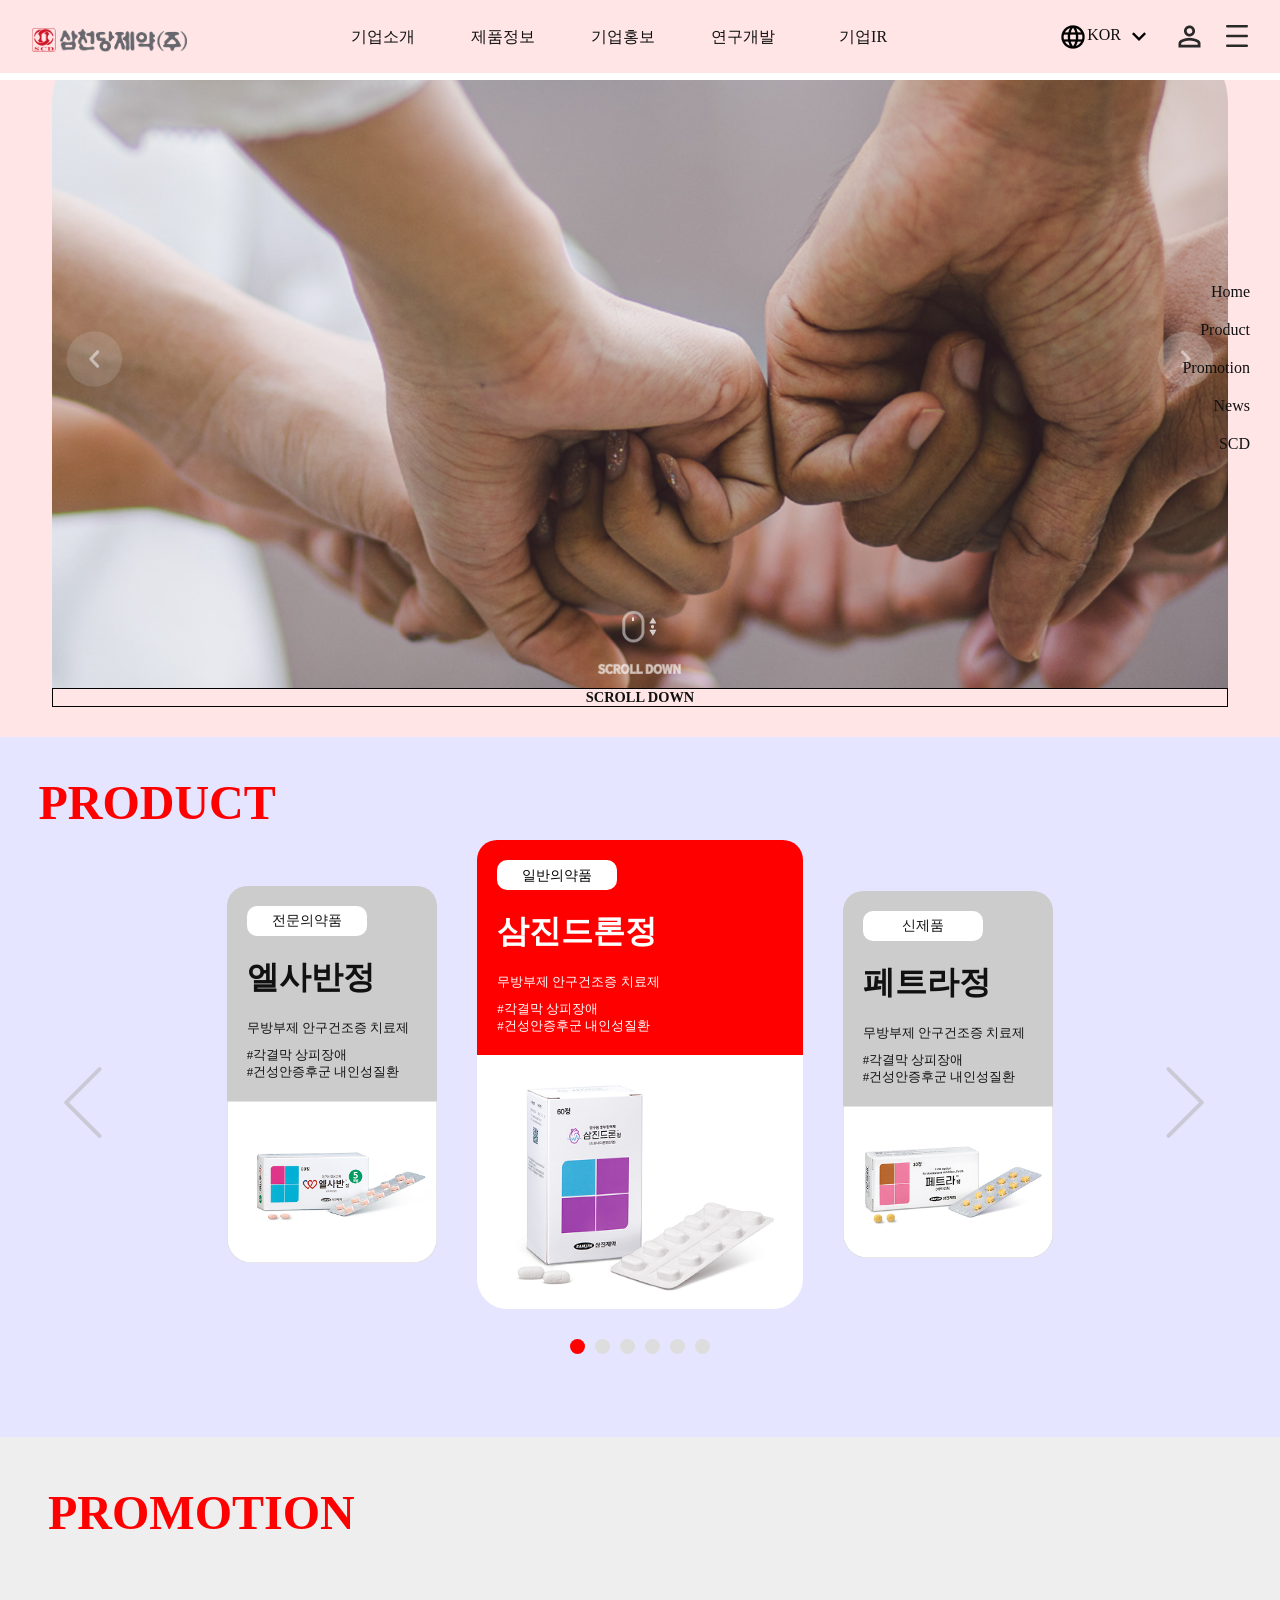
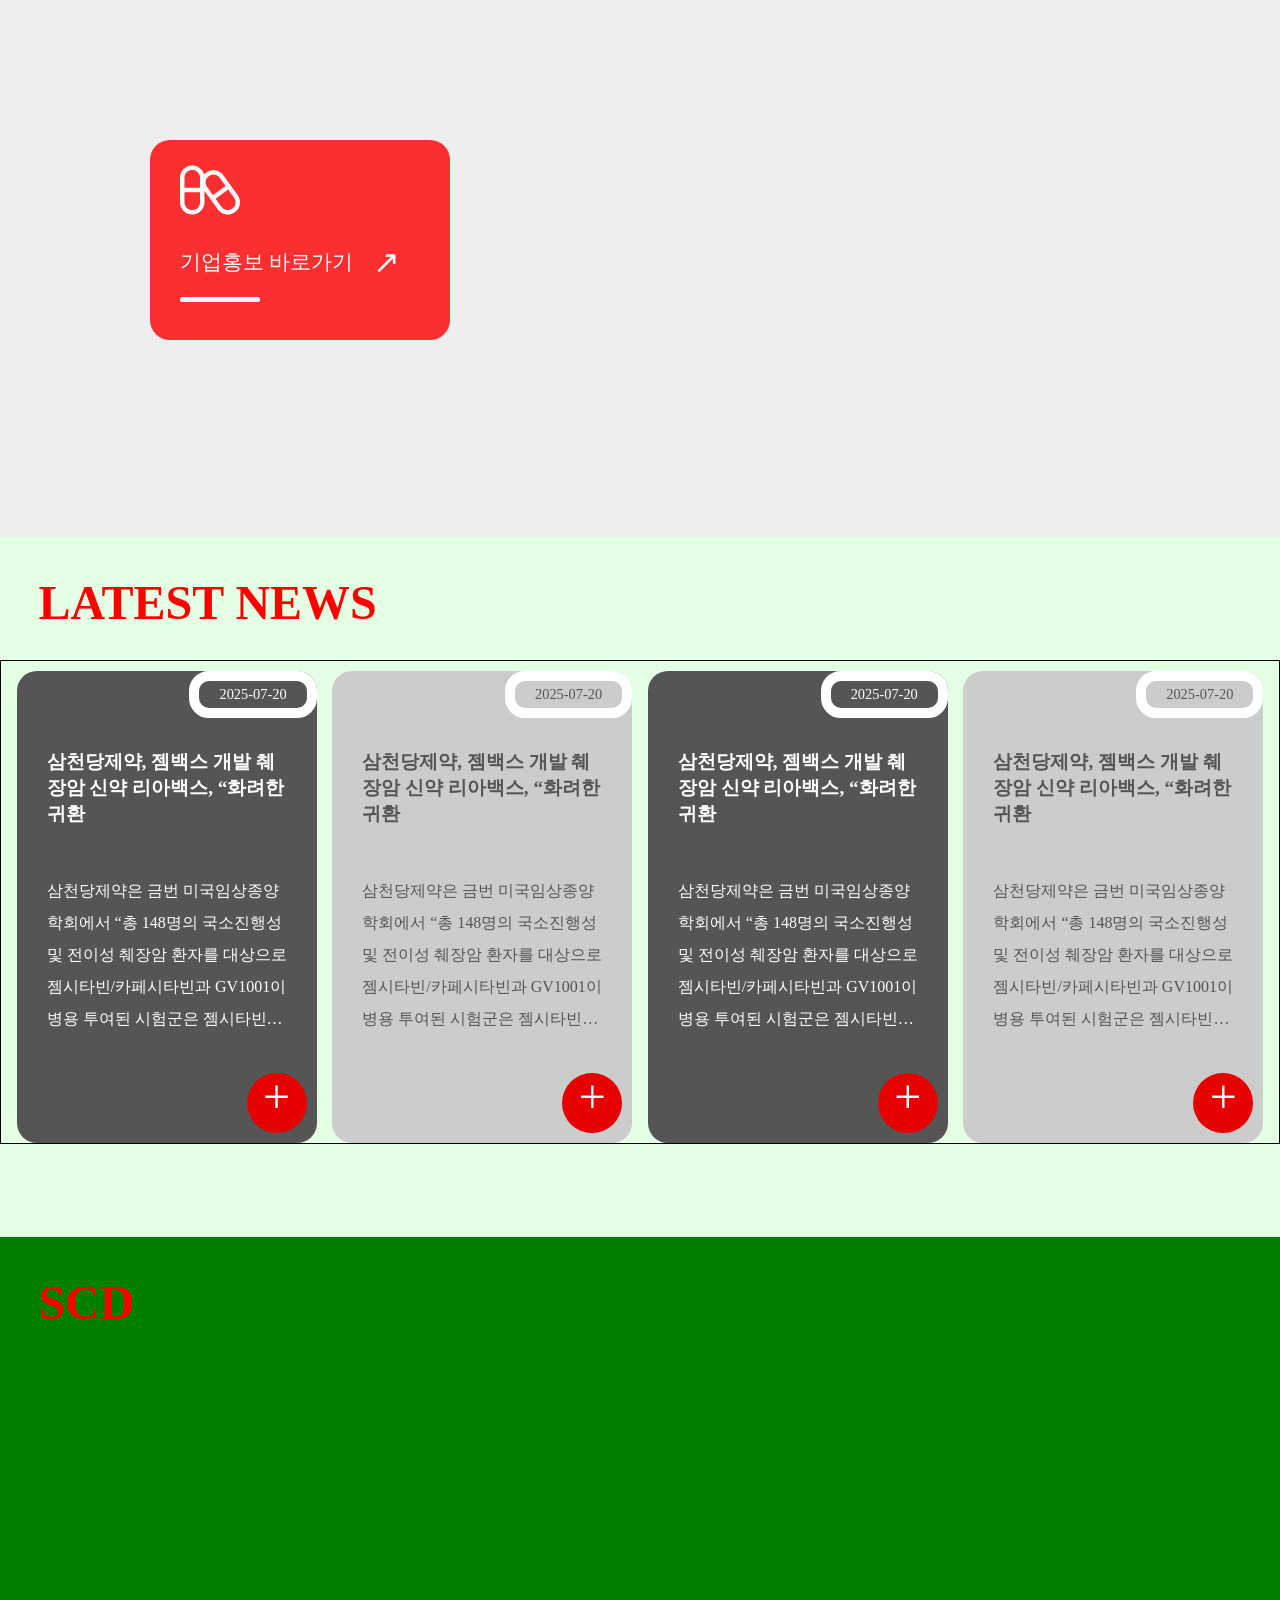
==== commit 5d2805f0: "9월5일업데이트" ====
--- a/header.html
+++ b/header.html
@@ -149,7 +149,7 @@
                             <a href="#void">
                                 <div class="product-head head-active">
                                     <span class="tag">일반의약품</span>
-                                    <h3 class="product-name">삼진트론정</h3>
+                                    <h3 class="product-name">삼진드론정</h3>
                                     <p class="product-manual">무방부제 안구건조증 치료제</p>
                                     <p>#각결막 상피장애<br>#건성안증후군 내인성질환</p>
 
@@ -162,7 +162,7 @@
                         <div class="product">
                             <a href="#void">
                                 <div class="product-head">
-                                    <span class="tag">신제품</span>
+                                    <span class="tag tag-active">신제품</span>
                                     <h3 class="product-name">페트라정</h3>
                                     <p class="product-manual">무방부제 안구건조증 치료제</p>
                                     <p>#각결막 상피장애<br>#건성안증후군 내인성질환</p>
@@ -181,6 +181,14 @@
                                 <img src="./images/product-arrow-right.png" alt="화살표(우)">
                             </a></li>
                     </ul>
+                    <div class="dot-slide-list">
+                        <div class="dot active"></div>
+                        <div class="dot"></div>
+                        <div class="dot"></div>
+                        <div class="dot"></div>
+                        <div class="dot"></div>
+                        <div class="dot"></div>
+                    </div>
                 </div>
             </div>
         </section>
@@ -194,19 +202,63 @@
                     allow="accelerometer; autoplay; clipboard-write; encrypted-media; gyroscope; picture-in-picture"
                     allowfullscreen>
                 </iframe>
-                <p>유투브 여기에</p>
-            </div>
-            <div>
-                <p>기업홍보 바로가기</p>
-            </div>
+                <div class="youtube-info">
+                    <div class="info-icon">
+                        <img src="./images/info-icon.png" alt="아이콘">
+                    </div>
+                    <p>기업홍보 바로가기<span class="info-arrow">↗</span></p>
+                    <div class="info-underline"></div>
+                </div>
+            </div>
+
 
         </section>
         <section class="news">
-            <div>
-                <h2>LATEST NEWS</h2>
-
+            <h2 class="title">LATEST NEWS</h2>
+            <div class="news-wrap">
+                <div class="news-list">
+                    <div class="news-date">2025-07-20</div>
+                    <h3>삼천당제약, 젬백스 개발 췌장암 신약 리아백스, “화려한 귀환</h3>
+                    <p>
+                        삼천당제약은 금번 미국임상종양학회에서 “총 148명의 국소진행성 및 전이성 췌장암
+                        환자를 대상으로 젬시타빈/카페시타빈과 GV1001이 병용 투여된 시험군은 젬시타빈/
+                        카페시타빈이 투여된 대조군에 비해 성능이 우수했다.
+                    </p>
+                    <div class="plus-btn">+</div>
+                </div>
+                <div class="news-list">
+                    <div class="news-date">2025-07-20</div>
+                    <h3>삼천당제약, 젬백스 개발 췌장암 신약 리아백스, “화려한 귀환</h3>
+                    <p>
+                        삼천당제약은 금번 미국임상종양학회에서 “총 148명의 국소진행성 및 전이성 췌장암
+                        환자를 대상으로 젬시타빈/카페시타빈과 GV1001이 병용 투여된 시험군은 젬시타빈/
+                        카페시타빈이 투여된 대조군에 비해 성능이 우수했다.
+                    </p>
+                    <div class="plus-btn">+</div>
+                </div>
+                <div class="news-list">
+                    <div class="news-date">2025-07-20</div>
+                    <h3>삼천당제약, 젬백스 개발 췌장암 신약 리아백스, “화려한 귀환</h3>
+                    <p>
+                        삼천당제약은 금번 미국임상종양학회에서 “총 148명의 국소진행성 및 전이성 췌장암
+                        환자를 대상으로 젬시타빈/카페시타빈과 GV1001이 병용 투여된 시험군은 젬시타빈/
+                        카페시타빈이 투여된 대조군에 비해 성능이 우수했다.
+                    </p>
+                    <div class="plus-btn">+</div>
+                </div>
+                <div class="news-list">
+                    <div class="news-date">2025-07-20</div>
+                    <h3>삼천당제약, 젬백스 개발 췌장암 신약 리아백스, “화려한 귀환</h3>
+                    <p>
+                        삼천당제약은 금번 미국임상종양학회에서 “총 148명의 국소진행성 및 전이성 췌장암
+                        환자를 대상으로 젬시타빈/카페시타빈과 GV1001이 병용 투여된 시험군은 젬시타빈/
+                        카페시타빈이 투여된 대조군에 비해 성능이 우수했다.
+                    </p>
+                    <div class="plus-btn">+</div>
+                </div>
             </div>
         </section>
+
         <section class="scd">
             <div>
                 <h2>SCD</h2>
--- a/css/style.css
+++ b/css/style.css
@@ -215,7 +215,7 @@
 
 section {
     background: green;
-    border: 1px solid black;
+    /* border: 1px solid black; */
     height: 700px;
     margin: 0 auto;
 }
@@ -224,7 +224,7 @@
     color: red;
     font-size: 3rem;
     font-weight: 800;
-    padding: 1% 3%;
+    padding: 3% 3% 0;
 
 }
 
@@ -257,6 +257,10 @@
     flex: 0 0 20%;
 }
 
+.product>a:hover .tag {
+    color: red;
+}
+
 .slider-list>.product-active {
     flex: 0 0 30%;
 }
@@ -288,6 +292,7 @@
     border-radius: 10px;
 }
 
+
 .product-name {
     font-size: 2rem;
     padding: 20px 0;
@@ -295,10 +300,12 @@
 
 .product .product-img {
     border-radius: 0 0 20px 20px;
+
 }
 
 .product .product-img>img {
     width: 100%;
+
 }
 
 .product p {
@@ -327,12 +334,30 @@
     right: 0;
 }
 
+.dot-slide-list {
+    display: flex;
+    justify-content: center;
+    gap: 10px;
+    margin-top: 20px;
+}
+
+.dot {
+    width: 15px;
+    height: 15px;
+    background: #ddd;
+    border-radius: 50%;
+}
+
+.dot.active {
+    background: red;
+}
+
 .promotion {
     background-color: #eee;
 }
 
 .promotion>div {
-    border: 1px solid red;
+    /* border: 1px solid red; */
     width: 1600px;
     margin: 0 auto;
 }
@@ -340,22 +365,159 @@
 .youtube {
     width: 100%;
     height: 600px;
-    border: 1px solid red;
-    background: blue;
+    /* background: blue; */
     position: relative;
-    padding: 100px 0;    
-    
-}
-
-.youtube iframe {
-    border: 1px solid red;
-    position: absolute;
+
+}
+
+.youtube>iframe {
+    /* border: 1px solid green; */
+    position: absolute;
+    top: 5%;
+    right: 50%;
+    transform: translateX(50%);
+    width: 60%;
+    height: 90%;
+    border: 0;
+    border-radius: 20px;
+}
+
+.youtube-info {
+    top: 200px;
+    left: 150px;
+    width: 300px;
+    height: 200px;
+    background: red;
+    color: #fff;
+    position: absolute;
+    opacity: 0.8;
+    border-radius: 20px;
+    display: grid;
+    padding-left: 30px;
+}
+
+/* .youtube-info>div{
+    background: pink;
+    height: 100%;      
+} */
+
+/* .youtube-info .info-icon {
+    border: 1px solid black;       
+} */
+.youtube-info .info-icon>img {
+    top: 50%;
+    transform: translateY(50%)
+}
+
+.youtube-info>p {
+    /* border: 1px solid black; */
+    font-size: 1.3rem;
+    display: flex;
+    align-items: center;
+}
+
+.youtube-info>p .info-arrow {
+    /* border: 1px solid black; */
+    height: 2rem;
+    padding-left: 20px;
+    font-size: 2rem;
+    line-height: 2rem;
+}
+
+.info-underline {
+    /* border: 1px solid black; */
+    width: 80px;
+    height: 5px;
+    background: #fff;
+    border-radius: 2px;
     top: 0;
-    right: 0;    
-    width: 60%;
-    height: 100%;    
-    border-radius: 12px;    
-}
+}
+
+.news {
+    background: rgba(0, 255, 0, 0.1);
+    max-width: 1600px;
+
+}
+
+.news-wrap {
+    border: 1px solid black;
+    display: flex;
+    /* gap: 20px; */
+    justify-content: space-evenly;
+    margin: 30px 0;
+}
+
+.news-list {
+    position: relative;
+    border-radius: 20px;
+    flex: 0 0 300px;
+    margin-top: 10px;
+    padding: 30px 30px 60px;
+    text-align: left;
+}
+
+.news-list:nth-child(odd) {
+  background-color: #555;
+  color: #fff;  
+}
+
+
+.news-list:nth-child(even) {
+  background-color: #ccc;  
+  color: #555;
+}
+
+.news-date {
+    border: 10px solid #fff;
+    position: absolute;
+    top: 0;
+    right: 0;
+    padding: 5px 20px;
+    border-radius: 20px;
+    font-size: 0.9rem;
+}
+.news-list h3 {
+    font-size: 1.2rem;
+    font-weight: 700;
+    margin: 3rem 0;
+}
+
+.news-list p {
+    line-height: 2;
+    margin-bottom: 3rem;
+    display:-webkit-box;
+    -webkit-line-clamp: 5;
+    -webkit-box-orient: vertical;
+    overflow: hidden;
+    text-overflow: ellipsis;  
+}
+
+.plus-btn {
+    position: absolute;
+    bottom: 10px;
+    right: 10px;
+    width: 60px;
+    height: 60px;
+    background: #e60000;
+    color: #fff;
+    border-radius: 50%;
+    display: flex;
+    justify-content: center;
+    font-size: 3rem;
+    line-height: 3rem;
+    font-weight: 100;
+}
+
+
+
+
+
+
+
+
+
+
+
 
 
 
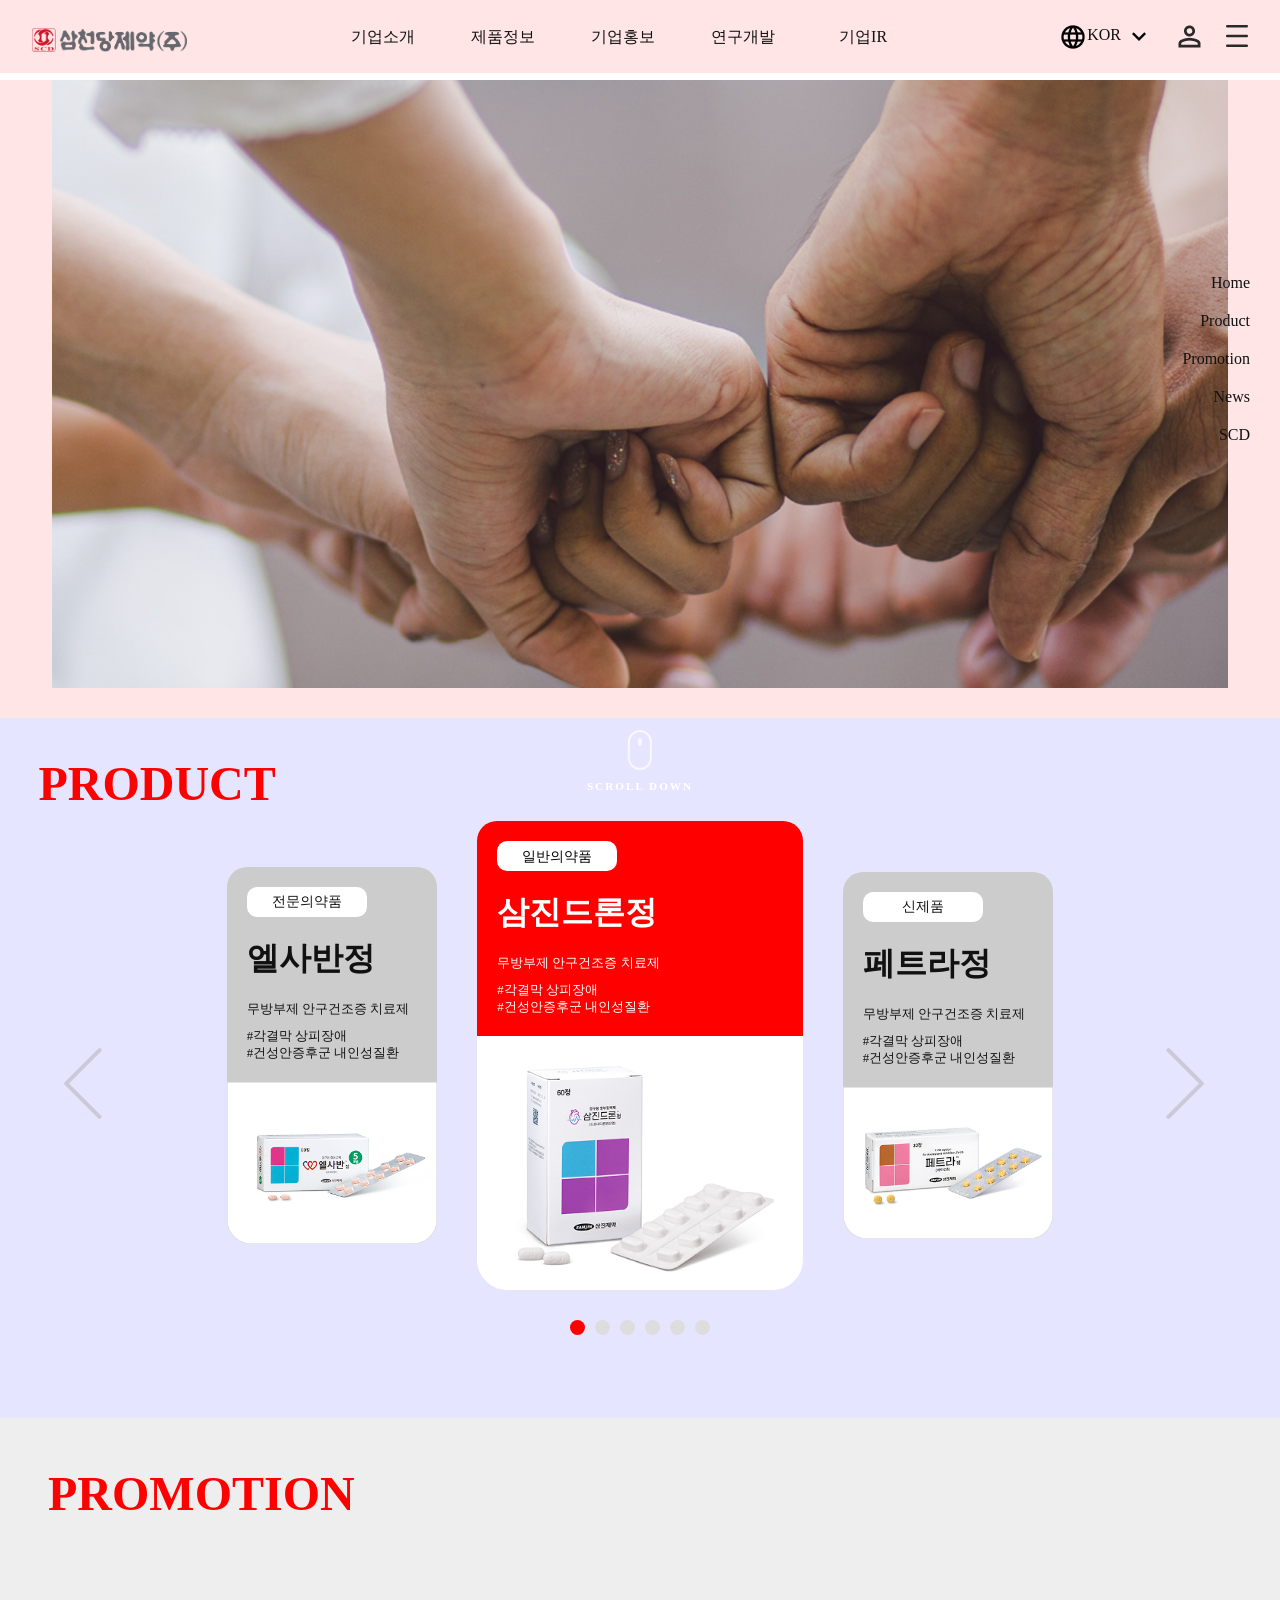
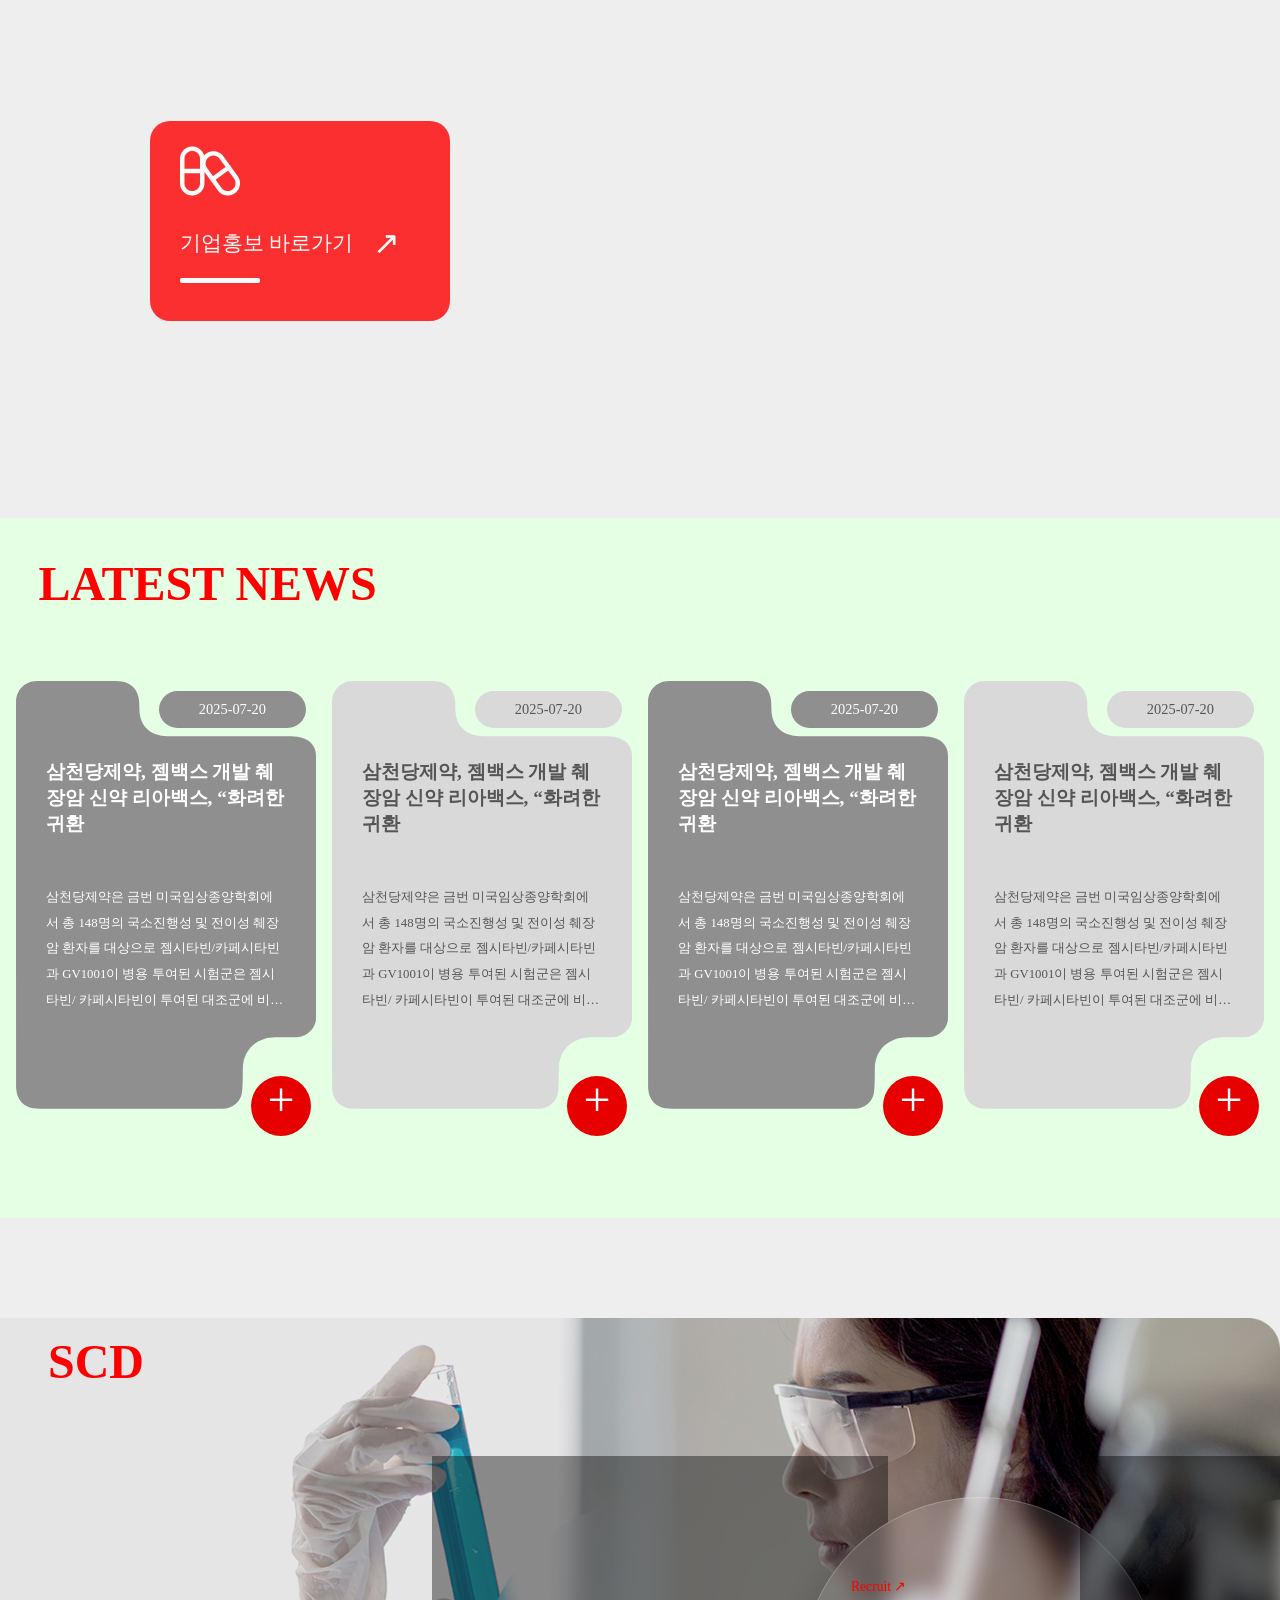
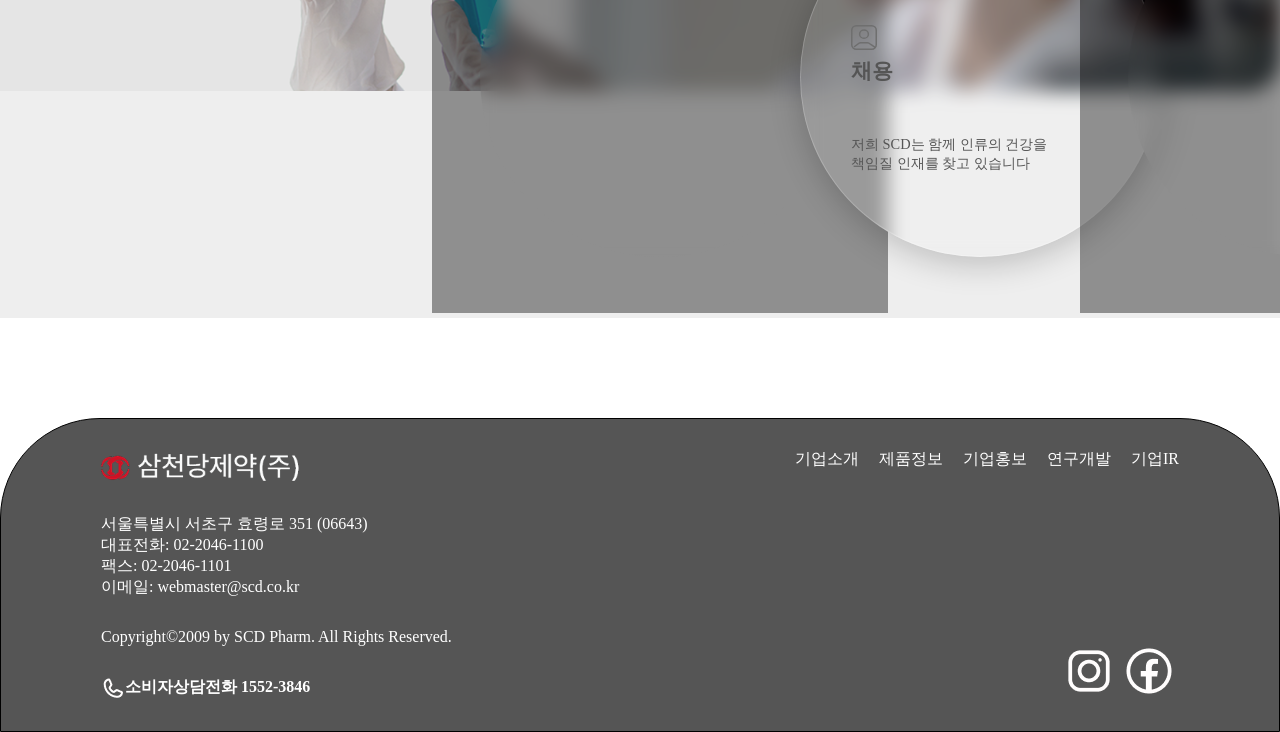
==== commit cb40e4b0: "9월8일최종업로드" ====
--- a/header.html
+++ b/header.html
@@ -94,39 +94,42 @@
     <main>
         <div class="main-slider-wrap inner">
             <div class="main-slider">
-                <div class="slide1">
+                <div id="slide">
                     <div class="img-box">
                         <img src="./images/main01.png" alt="메인이미지">
                     </div>
-                    <div class="text-box">
-                        <p>SCROLL DOWN </p>
+                    <div class="scroll-down">
+                        <span class="mouse">
+                            <span class="wheel"></span>
+                        </span>
+                        <span class="text">SCROLL DOWN</span>
                     </div>
                 </div>
             </div>
             <div class="main-navi">
                 <ul class="navi">
                     <li>
-                        <a href="#void">Home</a><span class="navi-icon"><img src="./images/circle.svg" alt="네비원"></span>
-                    </li>
-                    <li>
-                        <a href="#void">Product</a><span class="navi-icon"><img src="./images/circle.svg"
+                        <a href="#slide">Home</a><span class="navi-icon"><img src="./images/circle.svg" alt="네비원"></span>
+                    </li>
+                    <li>
+                        <a href="#Product">Product</a><span class="navi-icon"><img src="./images/circle.svg"
                                 alt="네비원"></span>
                     </li>
                     <li>
-                        <a href="#void">Promotion</a><span class="navi-icon"><img src="./images/circle.svg"
+                        <a href="#promotion">Promotion</a><span class="navi-icon"><img src="./images/circle.svg"
                                 alt="네비원"></span>
                     </li>
                     <li>
-                        <a href="#void">News</a><span class="navi-icon"><img src="./images/circle.svg" alt="네비원"></span>
-                    </li>
-                    <li>
-                        <a href="#void">SCD</a><span class="navi-icon"><img src="./images/circle.svg" alt="네비원"></span>
+                        <a href="#news">News</a><span class="navi-icon"><img src="./images/circle.svg" alt="네비원"></span>
+                    </li>
+                    <li>
+                        <a href="#scd">SCD</a><span class="navi-icon"><img src="./images/circle.svg" alt="네비원"></span>
                     </li>
                 </ul>
             </div>
         </div>
 
-        <section class="Product">
+        <section id="Product">
             <div class="product-list">
                 <h2 class="title">PRODUCT</h2>
                 <div class="slider-list-wrap">
@@ -193,7 +196,7 @@
             </div>
         </section>
 
-        <section class="promotion">
+        <section id="promotion">
             <div class="promotion-head">
                 <h2 class="title">PROMOTION</h2>
             </div>
@@ -213,62 +216,94 @@
 
 
         </section>
-        <section class="news">
+        <section id="news">
             <h2 class="title">LATEST NEWS</h2>
             <div class="news-wrap">
                 <div class="news-list">
                     <div class="news-date">2025-07-20</div>
                     <h3>삼천당제약, 젬백스 개발 췌장암 신약 리아백스, “화려한 귀환</h3>
                     <p>
-                        삼천당제약은 금번 미국임상종양학회에서 “총 148명의 국소진행성 및 전이성 췌장암
+                        삼천당제약은 금번 미국임상종양학회에서 총 148명의 국소진행성 및 전이성 췌장암
                         환자를 대상으로 젬시타빈/카페시타빈과 GV1001이 병용 투여된 시험군은 젬시타빈/
-                        카페시타빈이 투여된 대조군에 비해 성능이 우수했다.
+                        카페시타빈이 투여된 대조군에 비해 성능이 우수했다.이에 삼천당제약은
                     </p>
                     <div class="plus-btn">+</div>
-                </div>
+                    <img src="./images/Vector-8f.svg" alt="배경">
+                </div>
+
                 <div class="news-list">
                     <div class="news-date">2025-07-20</div>
                     <h3>삼천당제약, 젬백스 개발 췌장암 신약 리아백스, “화려한 귀환</h3>
                     <p>
-                        삼천당제약은 금번 미국임상종양학회에서 “총 148명의 국소진행성 및 전이성 췌장암
+                        삼천당제약은 금번 미국임상종양학회에서 총 148명의 국소진행성 및 전이성 췌장암
                         환자를 대상으로 젬시타빈/카페시타빈과 GV1001이 병용 투여된 시험군은 젬시타빈/
-                        카페시타빈이 투여된 대조군에 비해 성능이 우수했다.
-                    </p>
+                        카페시타빈이 투여된 대조군에 비해 성능이 우수했다. 이에 삼천당제약은
+                    </p>
+
                     <div class="plus-btn">+</div>
+                    <img src="./images/Vector-d9.svg" alt="배경">
                 </div>
                 <div class="news-list">
                     <div class="news-date">2025-07-20</div>
                     <h3>삼천당제약, 젬백스 개발 췌장암 신약 리아백스, “화려한 귀환</h3>
                     <p>
-                        삼천당제약은 금번 미국임상종양학회에서 “총 148명의 국소진행성 및 전이성 췌장암
+                        삼천당제약은 금번 미국임상종양학회에서 총 148명의 국소진행성 및 전이성 췌장암
                         환자를 대상으로 젬시타빈/카페시타빈과 GV1001이 병용 투여된 시험군은 젬시타빈/
-                        카페시타빈이 투여된 대조군에 비해 성능이 우수했다.
+                        카페시타빈이 투여된 대조군에 비해 성능이 우수했다. 이에 삼천당제약은
                     </p>
                     <div class="plus-btn">+</div>
+                    <img src="./images/Vector-8f.svg" alt="배경">
                 </div>
                 <div class="news-list">
                     <div class="news-date">2025-07-20</div>
                     <h3>삼천당제약, 젬백스 개발 췌장암 신약 리아백스, “화려한 귀환</h3>
                     <p>
-                        삼천당제약은 금번 미국임상종양학회에서 “총 148명의 국소진행성 및 전이성 췌장암
+                        삼천당제약은 금번 미국임상종양학회에서 총 148명의 국소진행성 및 전이성 췌장암
                         환자를 대상으로 젬시타빈/카페시타빈과 GV1001이 병용 투여된 시험군은 젬시타빈/
-                        카페시타빈이 투여된 대조군에 비해 성능이 우수했다.
+                        카페시타빈이 투여된 대조군에 비해 성능이 우수했다.이에 삼천당제약은
                     </p>
                     <div class="plus-btn">+</div>
+                    <img src="./images/Vector-d9.svg" alt="배경">
                 </div>
             </div>
         </section>
 
-        <section class="scd">
-            <div>
-                <h2>SCD</h2>
-
-
-            </div>
+        <section id="scd">
+            <div class="scd-head">
+                <h2 class="title">SCD</h2>
+                <p><img src="./images/back-scd.png" alt="배경"></p>
+                <div class="scd-wrap">
+                    <div class="glass rnd">
+                        <p class="label">R&D Center ↗</p>
+                        <h4>
+                            <span class="scd-icon"><img src="./images/scd-icon3.svg" alt="아이콘"></span>연구개발
+                        </h4>
+                        <p class="desc">저희 SCD는 우수한 품질의 의약품<br> 생산을 위해 최선을 다해 연구합니다</p>
+                    </div>
+
+                    <div class="glass recruit">
+                        <p class="label">Recruit ↗</p>
+                        <h4>
+                            <span class="scd-icon"><img src="./images/scd-icon2.svg" alt="아이콘"></span>채용
+                        </h4>
+                        <p class="desc">저희 SCD는 함께 인류의 건강을<br> 책임질 인재를 찾고 있습니다</p>
+                    </div>
+
+                    <div class="glass iso">
+                        <p class="label">ISO 37301 ↗</p>
+                        <h4>
+                            <span class="scd-icon"><img src="./images/scd-icon1.svg" alt="아이콘"></span>규범준수경영시스템
+                        </h4>
+                        <p class="desc">저희 SCD의 임직원들은 준법 경영<br> 방침을 이해하고 실천하고 있습니다</p>
+                    </div>
+                </div>
+            </div>
+
+
         </section>
     </main>
-    <!-- <footer></footer> -->
-    <!-- <footer>
+    <footer></footer>
+    <footer>
         <div class="inner">
             <div class="footer-left">
                 <h2 class="footer-logo"><a href="#void"><img src="./images/logo_W.png" alt="서브로고"></a></h2>
@@ -305,7 +340,7 @@
             </div>
         </div>
 
-    </footer> -->
+    </footer>
 
 </body>
 
--- a/css/style.css
+++ b/css/style.css
@@ -167,11 +167,55 @@
 
 .main-slider>div {
     padding: 30px 20px;
-    /* border: 1px solid red; */
+    /* border: 1px solid red;     */
 }
 
 .main-slider div img {
     width: 100%;
+}
+.scroll-down {
+  position: absolute;
+  bottom: 12%;
+  left: 50%;
+  transform: translateX(-50%);
+  text-align: center;
+  color: #fff;  
+}
+
+.scroll-down .mouse {
+  display: block;
+  width: 24px;
+  height: 40px;
+  margin: 0 auto 10px;
+  border: 2px solid #fff;
+  border-radius: 14px;
+  position: relative;
+  opacity: 0.7;
+}
+
+.scroll-down .mouse .wheel {
+  width: 4px;
+  height: 8px;
+  background: #fff;
+  border-radius: 2px;
+  position: absolute;
+  top: 6px;
+  left: 50%;
+  transform: translateX(-50%);
+  animation: wheelMove 1.5s infinite;
+}
+
+@keyframes wheelMove {
+  0% { top: 6px; opacity: 1; }
+  50% { top: 16px; opacity: 0.3; }
+  100% { top: 6px; opacity: 1; }
+}
+
+.scroll-down .text {
+  display: block;
+  letter-spacing: 2px;
+  font-size: 0.7rem;
+  font-weight: 600;
 }
 
 .main-navi {
@@ -228,7 +272,7 @@
 
 }
 
-.Product {
+#Product {
     background: rgba(0, 0, 255, 0.1);
     max-width: 1600px;
 
@@ -352,11 +396,11 @@
     background: red;
 }
 
-.promotion {
+#promotion {
     background-color: #eee;
 }
 
-.promotion>div {
+#promotion>div {
     /* border: 1px solid red; */
     width: 1600px;
     margin: 0 auto;
@@ -433,18 +477,19 @@
     top: 0;
 }
 
-.news {
+#news {
     background: rgba(0, 255, 0, 0.1);
     max-width: 1600px;
 
 }
 
 .news-wrap {
-    border: 1px solid black;
+    /* border: 1px solid black; */
     display: flex;
     /* gap: 20px; */
     justify-content: space-evenly;
     margin: 30px 0;
+    padding: 30px 0;
 }
 
 .news-list {
@@ -454,48 +499,62 @@
     margin-top: 10px;
     padding: 30px 30px 60px;
     text-align: left;
+    /* overflow: hidden; */
 }
 
 .news-list:nth-child(odd) {
-  background-color: #555;
-  color: #fff;  
+    /* background-color: #555; */
+    color: #fff;
 }
 
 
 .news-list:nth-child(even) {
-  background-color: #ccc;  
-  color: #555;
+    color: #555;
 }
 
 .news-date {
-    border: 10px solid #fff;
-    position: absolute;
-    top: 0;
-    right: 0;
-    padding: 5px 20px;
+    /* border: 10px solid #fff; */
+    position: absolute;
+    display: inline-block;
+    background-color: #8f8f8f;
+    /* border: 1px solid blue; */
+    top: 10px;
+    right: 10px;
+    padding: 10px 40px;
     border-radius: 20px;
     font-size: 0.9rem;
 }
+
+.news-list:nth-child(even) .news-date {
+    background-color: #d9d9d9;
+}
+
 .news-list h3 {
+    position: relative;
     font-size: 1.2rem;
     font-weight: 700;
     margin: 3rem 0;
+    z-index: 2;
 }
 
 .news-list p {
+    position: relative;
+    font-size: 0.8rem;
     line-height: 2;
     margin-bottom: 3rem;
-    display:-webkit-box;
-    -webkit-line-clamp: 5;
+    display: -webkit-box;
     -webkit-box-orient: vertical;
     overflow: hidden;
-    text-overflow: ellipsis;  
+    -webkit-line-clamp: 5;
+    line-clamp: 5;
+    text-overflow: ellipsis;
+    z-index: 2;
 }
 
 .plus-btn {
     position: absolute;
-    bottom: 10px;
-    right: 10px;
+    bottom: -15px;
+    right: 5px;
     width: 60px;
     height: 60px;
     background: #e60000;
@@ -508,20 +567,117 @@
     font-weight: 100;
 }
 
-
-
-
-
-
-
-
-
-
-
-
-
-
-
+.news-list>img {
+    /* border: 1px solid red; */
+    position: absolute;
+    width: 300px;
+    left: 0;
+    top: 0;
+    z-index: 1;
+
+}
+
+#scd {
+    background-color: #eee;
+    margin-bottom: 100px;
+    /* border: 1px solid red; */
+}
+
+#scd>div {
+    width: 1600px;
+    margin: 0 auto;
+    position: relative;
+}
+
+.scd-head {
+    /* border: 1px solid red; */
+    padding: 100px 0;
+}
+
+.scd-head h2 {
+    /* border: 1px solid blue; */
+    position: absolute;
+    padding: 1rem 0 0 3rem;
+    top: 100px;
+
+}
+
+#scd .scd-head img {
+    /* border: 1px solid green; */
+    width: 80%;
+    padding-bottom: 100px;
+}
+
+
+.glass {
+    position: absolute;
+    width: 360px;
+    height: 360px;
+    border-radius: 50%;
+    background: rgba(255, 255, 255, 0.1);
+    backdrop-filter: blur(10px);
+    -webkit-backdrop-filter: blur(10px);
+    box-shadow: 0 8px 32px rgba(0, 0, 0, 0.2);
+    border: 1px solid rgba(255, 255, 255, 0.2);
+    color: #555;
+    display: flex;
+    flex-direction: column;
+    gap: 30px;
+    padding: 80px 50px;
+    /* border: 1px solid blue; */
+}
+
+.glass:nth-child(odd) {
+    background: rgba(0, 0, 0, 0.4);
+    backdrop-filter: blur(10px);
+    -webkit-backdrop-filter: blur(10px);
+    color: #fff;
+}
+
+
+.rnd {
+    left: 30%;
+    bottom: 5%;
+}
+
+.recruit {
+    left: 50%;
+    bottom: 5%;
+}
+
+.iso {
+    right: 7%;
+    bottom: 5%;
+}
+
+.glass .label {
+    font-size: 0.85rem;
+    color: red;
+    /* font-weight: 700; */
+    text-align: left;
+    /* border: 1px solid green; */
+}
+
+.glass h4 {
+    font-size: 1.3rem;
+    margin-bottom: 20px;
+    text-align: left;
+    /* border: 1px solid green; */
+}
+
+.scd-icon {
+    display: block;
+    /* border: 1px solid green; */
+    width: 32px;
+    height: 32px;
+
+}
+
+.glass .desc {
+    font-size: 0.9rem;
+    text-align: left;
+    /* border: 1px solid green; */
+}
 
 /* footer {
     background: #ccc;
@@ -585,9 +741,7 @@
 }
 
 .footer-right .footer-menu-list>li {
-    /* border: 1px solid black; */
-    font-size: 1.13rem;
-    font-weight: 600;
+    /* border: 1px solid black; */    
     color: #fff;
 }
 
